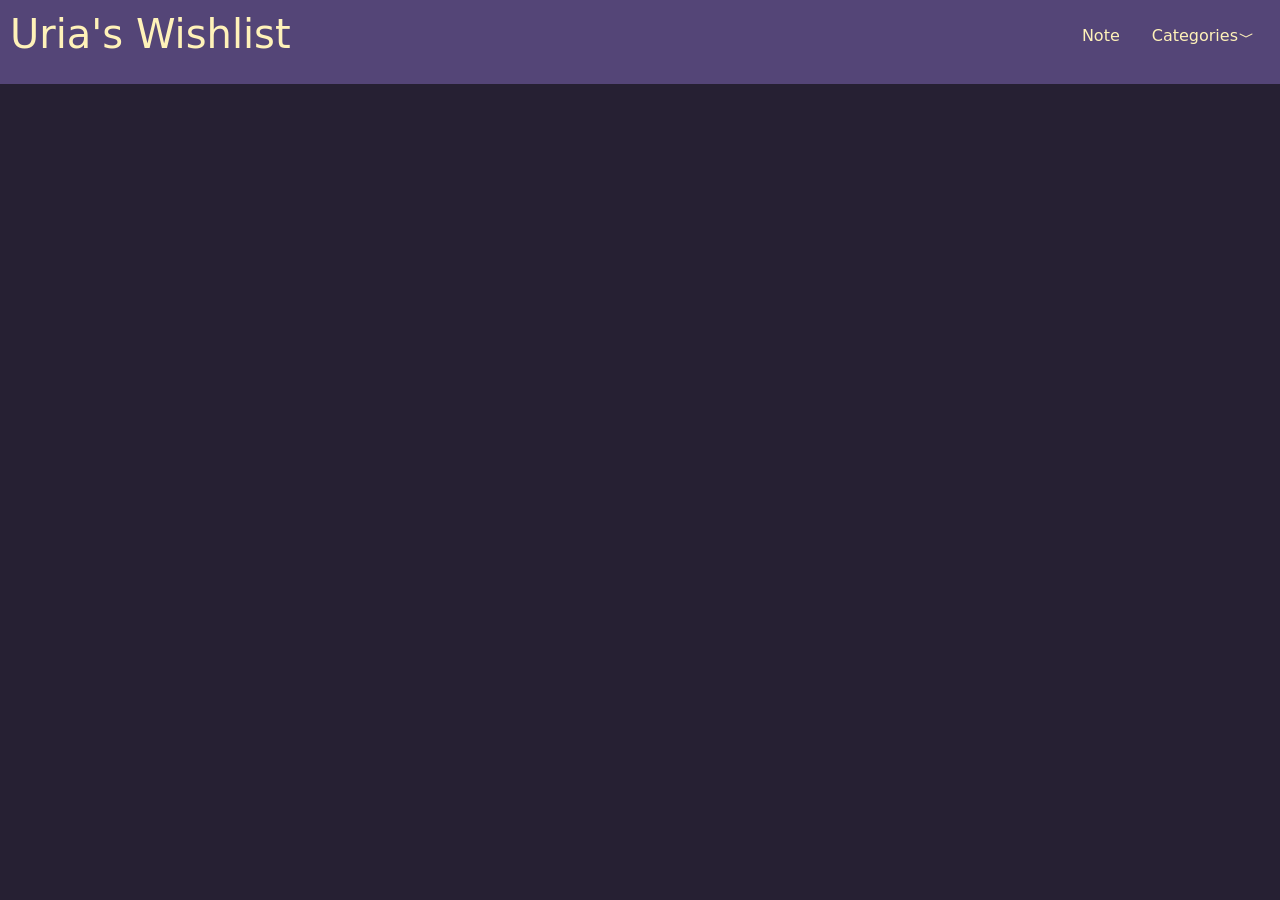
==== batman.html @ 03fde8ed "turned menu into dropdown menu" ====
<!DOCTYPE html>
<html>
<head>
    <title>Batman</title>
    <!-- METADATA GOES HERE -->
    <meta charset="utf-8">
    <meta name="viewport" content="width=device-width, initial-scale=1">

    <!-- BOOTSTRAP 5 -->
    <script src="https://cdn.jsdelivr.net/npm/bootstrap@5.3.2/dist/js/bootstrap.bundle.min.js"
        integrity="sha384-C6RzsynM9kWDrMNeT87bh95OGNyZPhcTNXj1NW7RuBCsyN/o0jlpcV8Qyq46cDfL" crossorigin="anonymous">
        </script>
    <link href="https://cdn.jsdelivr.net/npm/bootstrap@5.3.2/dist/css/bootstrap.min.css" rel="stylesheet"
        integrity="sha384-T3c6CoIi6uLrA9TneNEoa7RxnatzjcDSCmG1MXxSR1GAsXEV/Dwwykc2MPK8M2HN" crossorigin="anonymous">

    <!-- JQUERY -->
    <script src="https://code.jquery.com/jquery-3.7.1.min.js"
        integrity="sha256-/JqT3SQfawRcv/BIHPThkBvs0OEvtFFmqPF/lYI/Cxo=" crossorigin="anonymous"></script>
    <script src="script.js"></script>

    <!-- BOOTSTRAP ICONS -->
    <link rel="stylesheet" href="https://cdn.jsdelivr.net/npm/bootstrap-icons@1.13.1/font/bootstrap-icons.min.css">

    <link href="css/style.css" rel="stylesheet">
</head>
<body>
    <div class="title">
        <div class="row">
            <div class="col-6">
                <h1 style="text-align: left;">Uria's Wishlist</p>
            </div>
            <div class="col-6">
                <ul>
                <li><a href="index.html">Note</a></li>
                <li class="dropdown">
                    <a href="javascript:void(0)" class="dropbtn">Categories<i class="bi bi-chevron-compact-down"></i></a>
                    <div class="dropdown-content"> 
                        <a href="batman.html" class="active">Batman</a>
                        <a href="makeup.html">Makeup</a>
                        <a href="fugglers.html">Fugglers</a>
                    </div>
                </li>
                </ul>
            </div>
        </div>
    </div>
    <div class="container lg-mt-2 mb-4">
        <div id="cards-container" class="row"></div>
    </div>
</body>
---- css/style.css ----
body {
    background-color: rgb(38, 32, 51);
    color: rgb(255, 242, 185);
}

.container {
    width: 90%;
    margin: auto;
    padding: 10px;
    text-align: center;
}

.title {
    background-color: rgb(84, 69, 119);
    padding: 10px;
}

img {
    margin: 0 auto;
    padding: 10px;
    height: auto;
    max-width: 100%;
}

.col {
    float: center;
    width: max-content;
    height: max-content;
    padding: 5px;
}

.active, li a.active {
    text-decoration: underline;
}

ul {
    float: right;
    list-style-type: none;
    margin: 0;
    padding: 0;
}

li {
    float: left;
    align-content: right;
}

li a,.dropbtn {
    color: rgb(255, 242, 185);
    display: inline-block;
    text-align: center;
    padding: 14px 16px;
    text-decoration: none;
}

li a:hover,.dropdown:hover .dropbtn {
    text-decoration: underline;
    text-shadow:rgb(38, 32, 51);
}

li.dropdown {
    display: inline-block;
}

.dropdown-content {
    display: none;
    position: absolute;
    background-color: rgb(114, 100, 148);
    min-width: 160px;
    box-shadow: 0px 8px 16px 0px rgba(0, 0, 0, 0.2);
    z-index: 1;
}

.dropdown-content a {
    padding: 12px 16px;
    text-decoration: none;
    display: block;
    text-align: left;
}

.dropdown-content a:hover {
    background-color: rgb(127, 114, 158);
}

.dropdown:hover .dropdown-content {
    display: block;
}
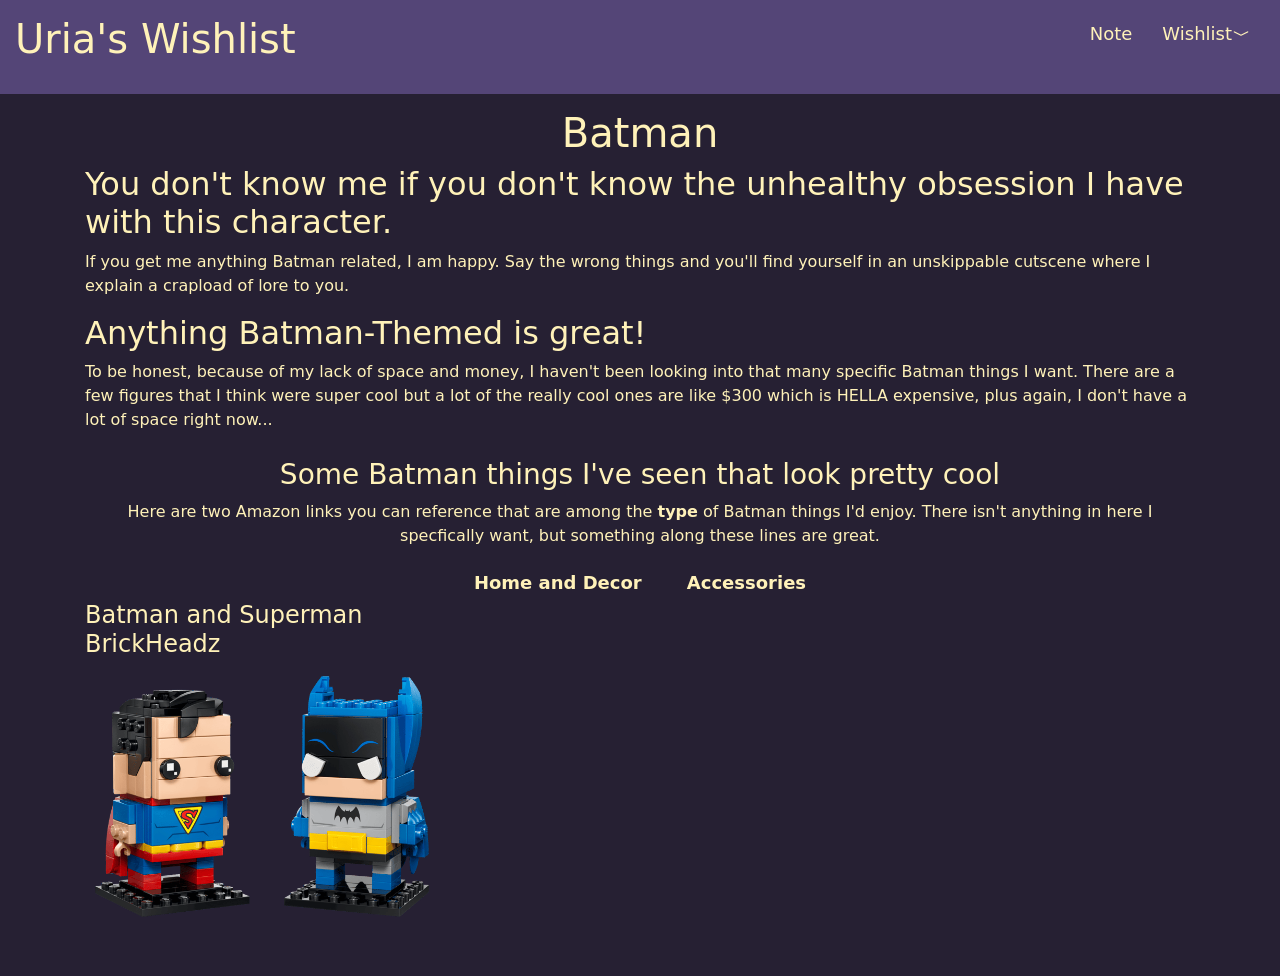
==== commit fcb89388: "finished fuggler page, beginning batman page." ====
--- a/batman.html
+++ b/batman.html
@@ -23,17 +23,23 @@
 
     <link href="css/style.css" rel="stylesheet">
 </head>
+
+<style>
+    h3{text-align: center;}
+</style>
+
 <body>
     <div class="title">
         <div class="row">
             <div class="col-6">
                 <h1 style="text-align: left;">Uria's Wishlist</p>
             </div>
+            
             <div class="col-6">
                 <ul>
                 <li><a href="index.html">Note</a></li>
                 <li class="dropdown">
-                    <a href="javascript:void(0)" class="dropbtn">Categories<i class="bi bi-chevron-compact-down"></i></a>
+                    <a href="javascript:void(0)" class="dropbtn">Wishlist<i class="bi bi-chevron-compact-down"></i></a>
                     <div class="dropdown-content"> 
                         <a href="batman.html" class="active">Batman</a>
                         <a href="makeup.html">Makeup</a>
@@ -42,9 +48,73 @@
                 </li>
                 </ul>
             </div>
+
         </div>
     </div>
     <div class="container lg-mt-2 mb-4">
-        <div id="cards-container" class="row"></div>
+        <div class="row">
+
+            <h1 class="text-center">Batman</h1>
+            <h2>You don't know me if you don't know the unhealthy obsession I have with this character.</h2>
+            <p>If you get me anything Batman related, I am happy. Say the wrong things and you'll find yourself in an unskippable cutscene
+                where I explain a crapload of lore to you.</p>
+            <h2>Anything Batman-Themed is great!</h2>
+            <p>To be honest, because of my lack of space and money, I haven't been looking into that many specific Batman things I want.
+                There are a few figures that I think were super cool but a lot of the really cool ones are like $300 which is HELLA expensive,
+                plus again, I don't have a lot of space right now...
+            </p>
+        </div>
+        <div class="row">
+
+            <h3>Some Batman things I've seen that look pretty cool</h3>
+
+            <p class="text-center">Here are two Amazon links you can reference that are among the <b>type</b> of Batman things I'd enjoy.
+                There isn't anything in here I specfically want, but something along these lines are great.</p>
+            <nav>
+                <a href="https://www.amazon.ca/stores/page/95D4E31E-571B-4ED5-99A1-3E6297195048?ingress=0&visitId=531a761f-25e6-4a87-a039-8117ea2410f6">Home and Decor</a>
+                <a href="https://www.amazon.ca/stores/page/C3CDFFC8-3D16-42C4-91EA-47D36C8A0593?ingress=0&visitId=531a761f-25e6-4a87-a039-8117ea2410f6">Accessories</a>
+                </nav>
+
+            <div class="col-md-4">
+                <h4>Batman and Superman BrickHeadz</h4>
+                <img src="css/images/brickheadz.png">
+                
+
+            </div>
+
+            <div class="col-md-4">
+
+
+            </div>
+
+            <div class="col-md-4">
+
+
+            </div>
+        </div>
+
+        <div class="row">
+
+            <div class="col-md-3">
+
+
+            </div>
+
+            <div class="col-md-3">
+
+
+            </div>
+
+            <div class="col-md-3">
+
+
+            </div>
+
+            <div class="col-md-3">
+
+
+            </div>
+
+        </div>
     </div>
 </body>
--- a/css/style.css
+++ b/css/style.css
@@ -7,19 +7,12 @@
     width: 90%;
     margin: auto;
     padding: 10px;
-    text-align: center;
+    text-align: left;
 }
 
 .title {
     background-color: rgb(84, 69, 119);
     padding: 10px;
-}
-
-img {
-    margin: 0 auto;
-    padding: 10px;
-    height: auto;
-    max-width: 100%;
 }
 
 .col {
@@ -28,12 +21,24 @@
     height: max-content;
     padding: 5px;
 }
+.row{
+    padding: 5px;
+}
+
+img {
+    display: block;
+    padding: 10px;
+    max-width: 100%;
+    margin: 0 auto;
+    height: auto;
+}
 
 .active, li a.active {
     text-decoration: underline;
 }
 
 ul {
+    align-content: right;
     float: right;
     list-style-type: none;
     margin: 0;
@@ -41,7 +46,9 @@
 }
 
 li {
-    float: left;
+    font-size: large;
+    float:left;
+    text-align: right;
     align-content: right;
 }
 
@@ -49,7 +56,7 @@
     color: rgb(255, 242, 185);
     display: inline-block;
     text-align: center;
-    padding: 14px 16px;
+    padding: 5px 15px;
     text-decoration: none;
 }
 
@@ -84,4 +91,25 @@
 
 .dropdown:hover .dropdown-content {
     display: block;
+}
+nav{
+    display: inline-block;
+    text-align: center;
+}
+nav a{
+    display: inline-block;
+    align-content: center;
+    padding: 5px 20px;
+    font-size: large;
+    color: rgb(255, 242, 185);
+    text-decoration: none;
+    font-weight: bold;
+}
+nav a:hover{
+    text-decoration: underline;
+}
+
+.line{
+    border: 5px solid rgb(255, 221, 68);
+    opacity: 1;
 }
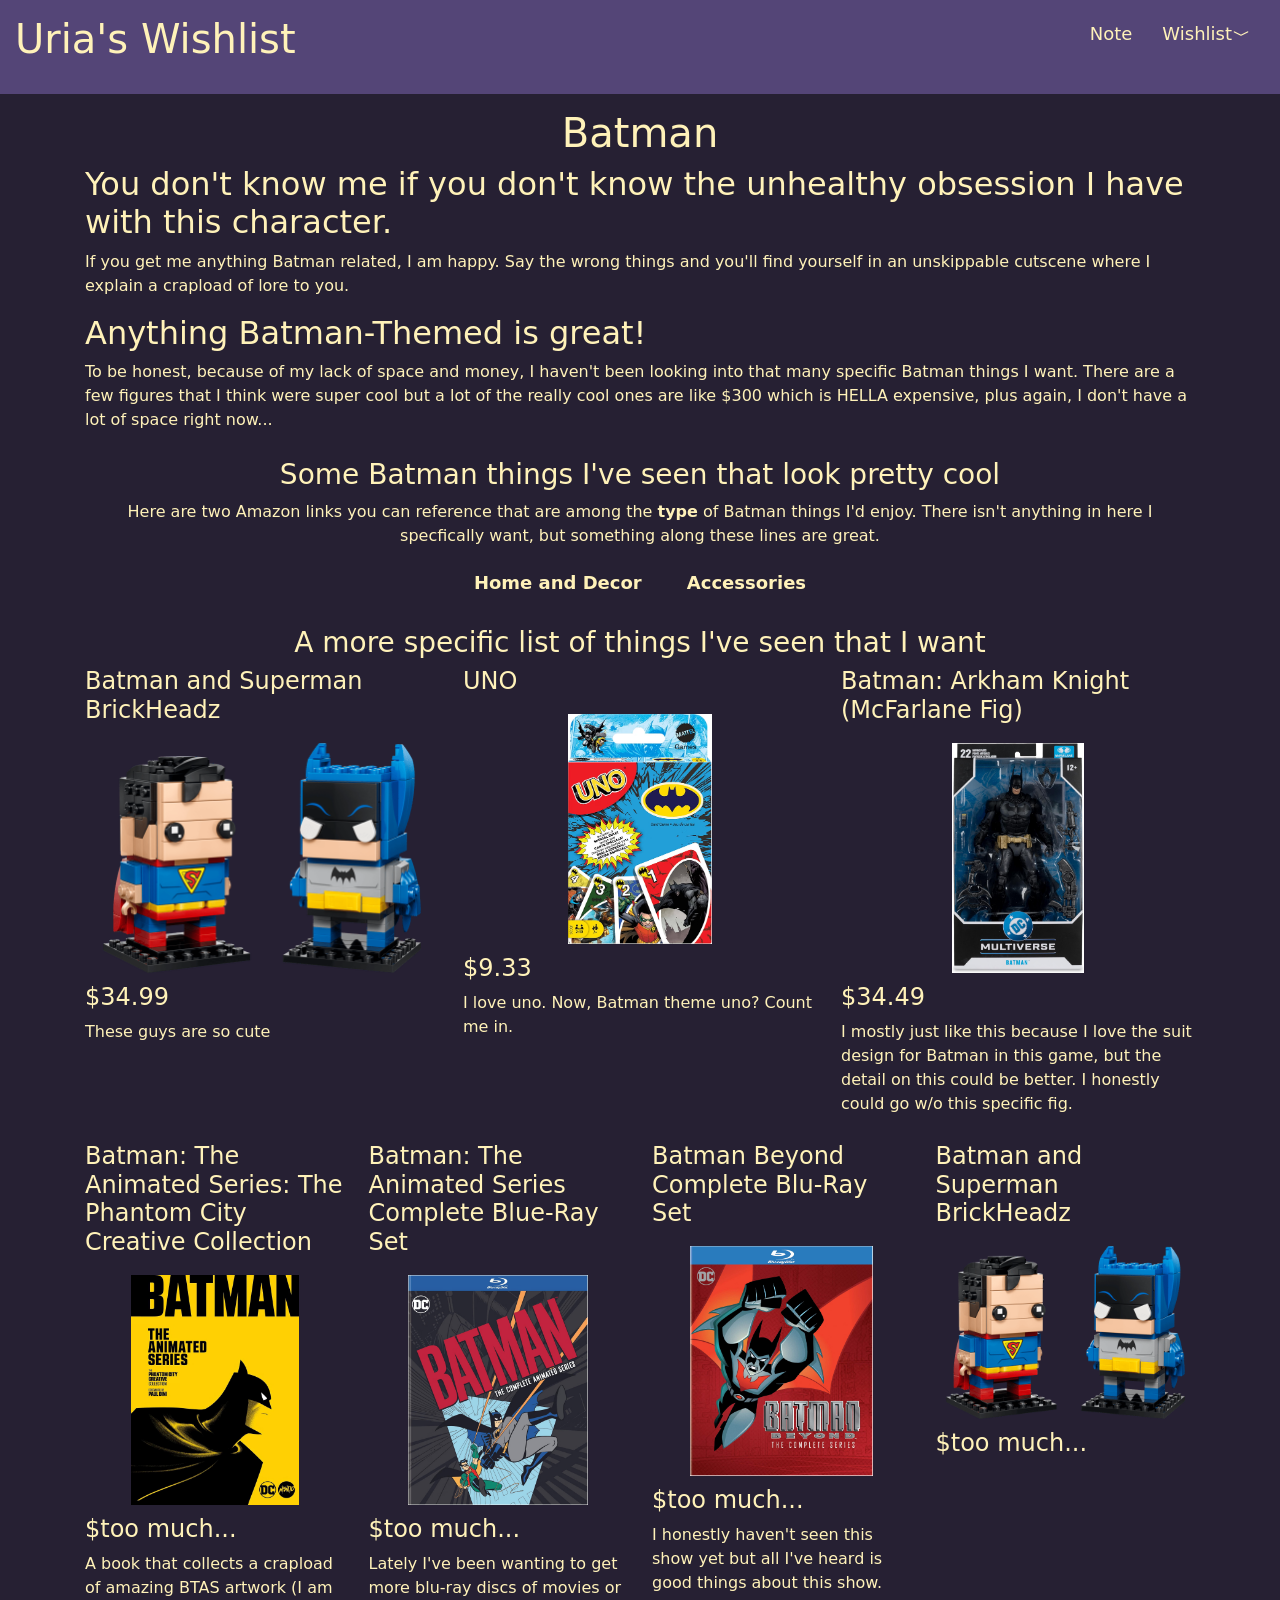
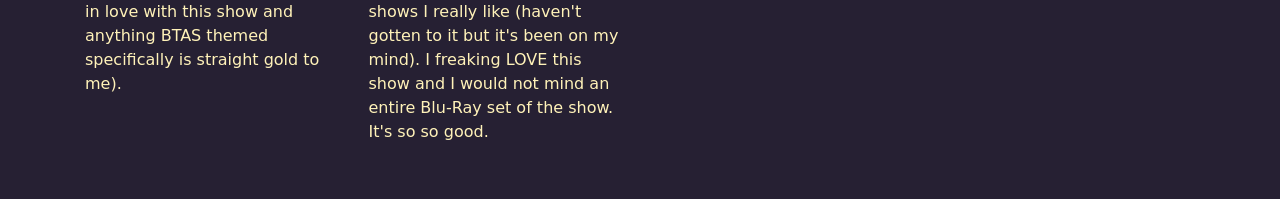
==== commit aef19875: "Adding stuff to Batman page, incomplete" ====
--- a/batman.html
+++ b/batman.html
@@ -67,28 +67,38 @@
         <div class="row">
 
             <h3>Some Batman things I've seen that look pretty cool</h3>
-
+            
             <p class="text-center">Here are two Amazon links you can reference that are among the <b>type</b> of Batman things I'd enjoy.
                 There isn't anything in here I specfically want, but something along these lines are great.</p>
             <nav>
                 <a href="https://www.amazon.ca/stores/page/95D4E31E-571B-4ED5-99A1-3E6297195048?ingress=0&visitId=531a761f-25e6-4a87-a039-8117ea2410f6">Home and Decor</a>
                 <a href="https://www.amazon.ca/stores/page/C3CDFFC8-3D16-42C4-91EA-47D36C8A0593?ingress=0&visitId=531a761f-25e6-4a87-a039-8117ea2410f6">Accessories</a>
                 </nav>
+        </div>
+        <div class="row" style="margin-top:15px;">
+            <h3>A more specific list of things I've seen that I want</h3>
 
             <div class="col-md-4">
                 <h4>Batman and Superman BrickHeadz</h4>
                 <img src="css/images/brickheadz.png">
-                
+                <h4>$34.99</h4>
+                <p>These guys are so cute</p>
 
             </div>
 
             <div class="col-md-4">
-
+                <h4>UNO</h4>
+                <img src="css/images/unobatman.png">
+                <h4>$9.33</h4>
+                <p>I love uno. Now, Batman theme uno? Count me in.</p>
 
             </div>
 
             <div class="col-md-4">
-
+                <h4>Batman: Arkham Knight (McFarlane Fig)</h4>
+                <img src="css/images/batmanAK.png">
+                <h4>$34.49</h4>
+                <p>I mostly just like this because I love the suit design for Batman in this game, but the detail on this could be better. I honestly could go w/o this specific fig.</p>
 
             </div>
         </div>
@@ -96,22 +106,33 @@
         <div class="row">
 
             <div class="col-md-3">
-
+                <h4>Batman: The Animated Series: The Phantom City Creative Collection</h4>
+                <img src="css/images/btas.phantom.png">
+                <h4>$too much...</h4>
+                <p>A book that collects a crapload of amazing BTAS artwork (I am in love with this show and anything BTAS themed specifically is straight gold to me).</p>
 
             </div>
 
             <div class="col-md-3">
+                <h4>Batman: The Animated Series Complete Blue-Ray Set</h4>
+                <img src="css/images/btas.bluray.png">
+                <h4>$too much...</h4>
+                <p>Lately I've been wanting to get more blu-ray discs of movies or shows I really like (haven't gotten to it but it's been on my mind). I freaking LOVE this show and I would not mind an entire Blu-Ray set of the show. It's so so good.</p>
+            </div>
 
+            <div class="col-md-3">
+                <h4>Batman Beyond Complete Blu-Ray Set</h4>
+                <img src="css/images/beyond.bluray.png">
+                <h4>$too much...</h4>
+                <p>I honestly haven't seen this show yet but all I've heard is good things about this show.</p>
 
             </div>
 
             <div class="col-md-3">
-
-
-            </div>
-
-            <div class="col-md-3">
-
+                <h4>Batman and Superman BrickHeadz</h4>
+                <img src="css/images/brickheadz.png">
+                <h4>$too much...</h4>
+                <p></p>
 
             </div>
 
--- a/css/style.css
+++ b/css/style.css
@@ -31,6 +31,7 @@
     max-width: 100%;
     margin: 0 auto;
     height: auto;
+    max-height:250px;
 }
 
 .active, li a.active {
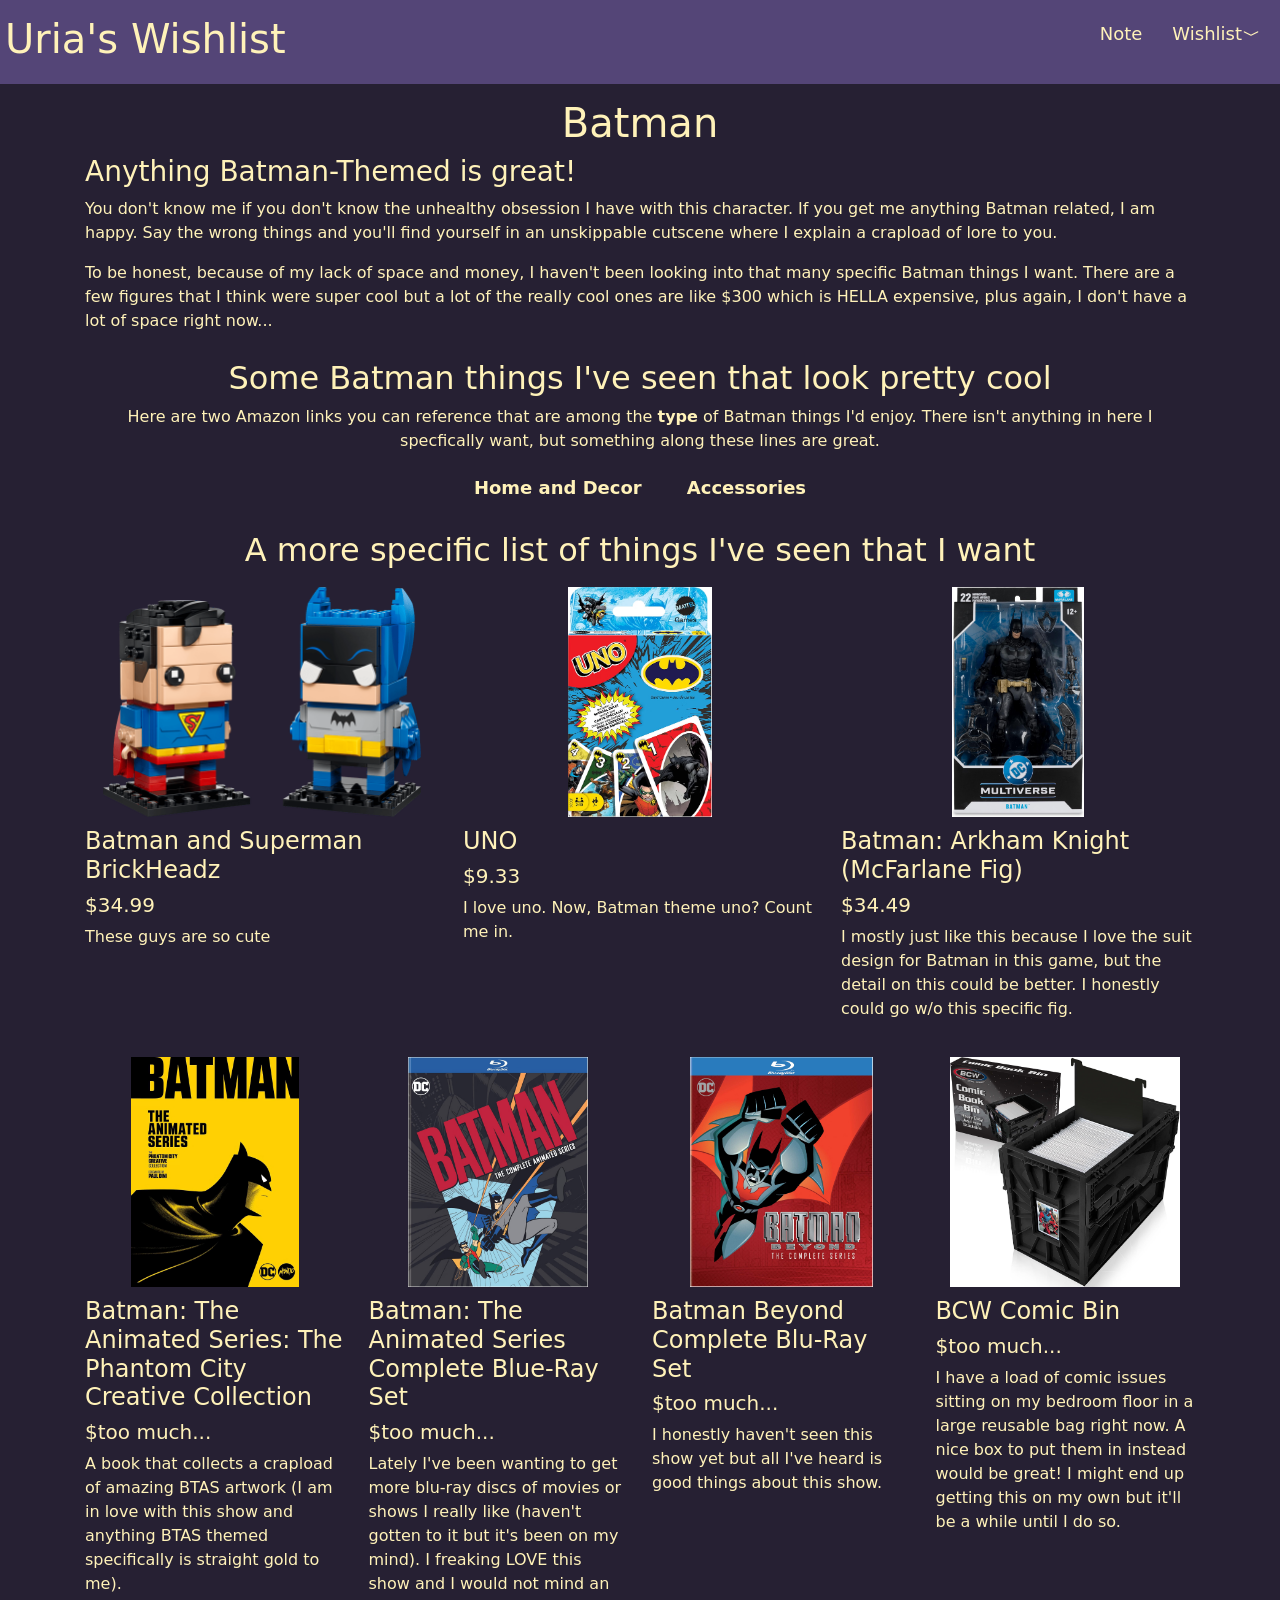
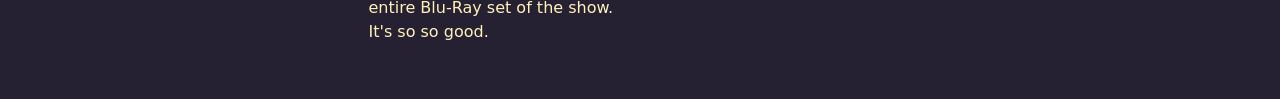
==== commit b7883639: "changed item title locations" ====
--- a/batman.html
+++ b/batman.html
@@ -25,7 +25,7 @@
 </head>
 
 <style>
-    h3{text-align: center;}
+    h2{text-align: center;}
 </style>
 
 <body>
@@ -55,10 +55,10 @@
         <div class="row">
 
             <h1 class="text-center">Batman</h1>
-            <h2>You don't know me if you don't know the unhealthy obsession I have with this character.</h2>
-            <p>If you get me anything Batman related, I am happy. Say the wrong things and you'll find yourself in an unskippable cutscene
-                where I explain a crapload of lore to you.</p>
-            <h2>Anything Batman-Themed is great!</h2>
+            <h3>Anything Batman-Themed is great!</h3>
+            <p>You don't know me if you don't know the unhealthy obsession I have with this character.
+                If you get me anything Batman related, I am happy. Say the wrong things and you'll find yourself in an
+                unskippable cutscene where I explain a crapload of lore to you.</p>
             <p>To be honest, because of my lack of space and money, I haven't been looking into that many specific Batman things I want.
                 There are a few figures that I think were super cool but a lot of the really cool ones are like $300 which is HELLA expensive,
                 plus again, I don't have a lot of space right now...
@@ -66,7 +66,7 @@
         </div>
         <div class="row">
 
-            <h3>Some Batman things I've seen that look pretty cool</h3>
+            <h2>Some Batman things I've seen that look pretty cool</h2>
             
             <p class="text-center">Here are two Amazon links you can reference that are among the <b>type</b> of Batman things I'd enjoy.
                 There isn't anything in here I specfically want, but something along these lines are great.</p>
@@ -76,63 +76,68 @@
                 </nav>
         </div>
         <div class="row" style="margin-top:15px;">
-            <h3>A more specific list of things I've seen that I want</h3>
+            <h2>A more specific list of things I've seen that I want</h2>
 
             <div class="col-md-4">
+                <img src="css/images/brickheadz.png">
                 <h4>Batman and Superman BrickHeadz</h4>
-                <img src="css/images/brickheadz.png">
-                <h4>$34.99</h4>
+                <h5>$34.99</h5>
                 <p>These guys are so cute</p>
 
             </div>
 
             <div class="col-md-4">
+                <img src="css/images/unobatman.png">
                 <h4>UNO</h4>
-                <img src="css/images/unobatman.png">
-                <h4>$9.33</h4>
+                <h5>$9.33</h5>
                 <p>I love uno. Now, Batman theme uno? Count me in.</p>
 
             </div>
 
             <div class="col-md-4">
+                <img src="css/images/batmanAK.png">
                 <h4>Batman: Arkham Knight (McFarlane Fig)</h4>
-                <img src="css/images/batmanAK.png">
-                <h4>$34.49</h4>
-                <p>I mostly just like this because I love the suit design for Batman in this game, but the detail on this could be better. I honestly could go w/o this specific fig.</p>
+                <h5>$34.49</h5>
+                <p>I mostly just like this because I love the suit design for Batman in this game, but the detail on this
+                    could be better. I honestly could go w/o this specific fig.</p>
 
             </div>
         </div>
 
         <div class="row">
 
-            <div class="col-md-3">
+            <div class="col-md-3">                
+                <img src="css/images/btas.phantom.png">
                 <h4>Batman: The Animated Series: The Phantom City Creative Collection</h4>
-                <img src="css/images/btas.phantom.png">
-                <h4>$too much...</h4>
-                <p>A book that collects a crapload of amazing BTAS artwork (I am in love with this show and anything BTAS themed specifically is straight gold to me).</p>
+                <h5>$too much...</h5>
+                <p>A book that collects a crapload of amazing BTAS artwork (I am in love with this show and anything BTAS
+                    themed specifically is straight gold to me).</p>
 
             </div>
 
             <div class="col-md-3">
+                <img src="css/images/btas.bluray.png">
                 <h4>Batman: The Animated Series Complete Blue-Ray Set</h4>
-                <img src="css/images/btas.bluray.png">
-                <h4>$too much...</h4>
-                <p>Lately I've been wanting to get more blu-ray discs of movies or shows I really like (haven't gotten to it but it's been on my mind). I freaking LOVE this show and I would not mind an entire Blu-Ray set of the show. It's so so good.</p>
+                <h5>$too much...</h5>
+                <p>Lately I've been wanting to get more blu-ray discs of movies or shows I really like (haven't gotten to it
+                    but it's been on my mind). I freaking LOVE this show and I would not mind an entire Blu-Ray set of the show.
+                    It's so so good.</p>
             </div>
 
             <div class="col-md-3">
+                <img src="css/images/beyond.bluray.png">
                 <h4>Batman Beyond Complete Blu-Ray Set</h4>
-                <img src="css/images/beyond.bluray.png">
-                <h4>$too much...</h4>
+                <h5>$too much...</h5>
                 <p>I honestly haven't seen this show yet but all I've heard is good things about this show.</p>
 
             </div>
 
-            <div class="col-md-3">
-                <h4>Batman and Superman BrickHeadz</h4>
-                <img src="css/images/brickheadz.png">
-                <h4>$too much...</h4>
-                <p></p>
+            <div class="col-md-3">                
+                <img src="css/images/bcw.png">
+                <h4>BCW Comic Bin</h4>
+                <h5>$too much...</h5>
+                <p>I have a load of comic issues sitting on my bedroom floor in a large reusable bag right now. A nice box to put
+                    them in instead would be great! I might end up getting this on my own but it'll be a while until I do so.</p>
 
             </div>
 
--- a/css/style.css
+++ b/css/style.css
@@ -12,7 +12,7 @@
 
 .title {
     background-color: rgb(84, 69, 119);
-    padding: 10px;
+    padding-top: 10px;
 }
 
 .col {
@@ -94,6 +94,7 @@
     display: block;
 }
 nav{
+    height:auto;
     display: inline-block;
     text-align: center;
 }
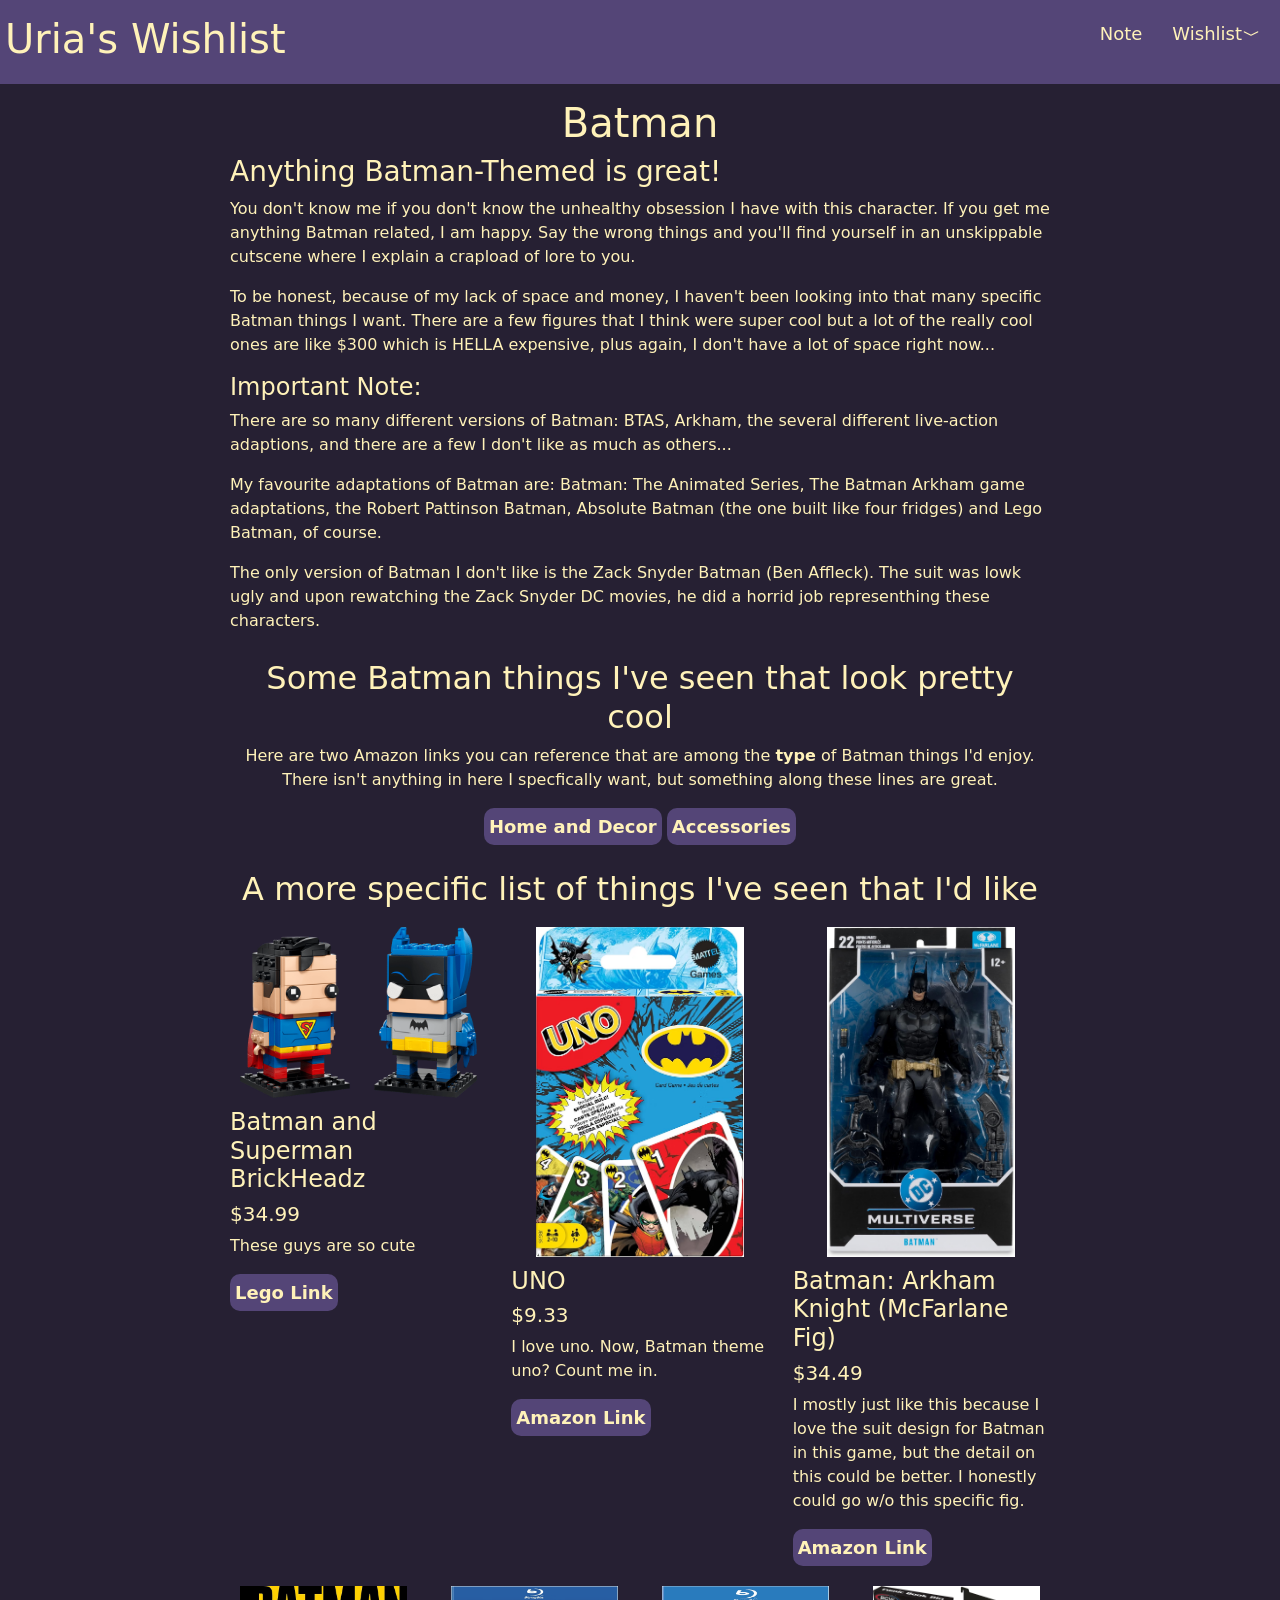
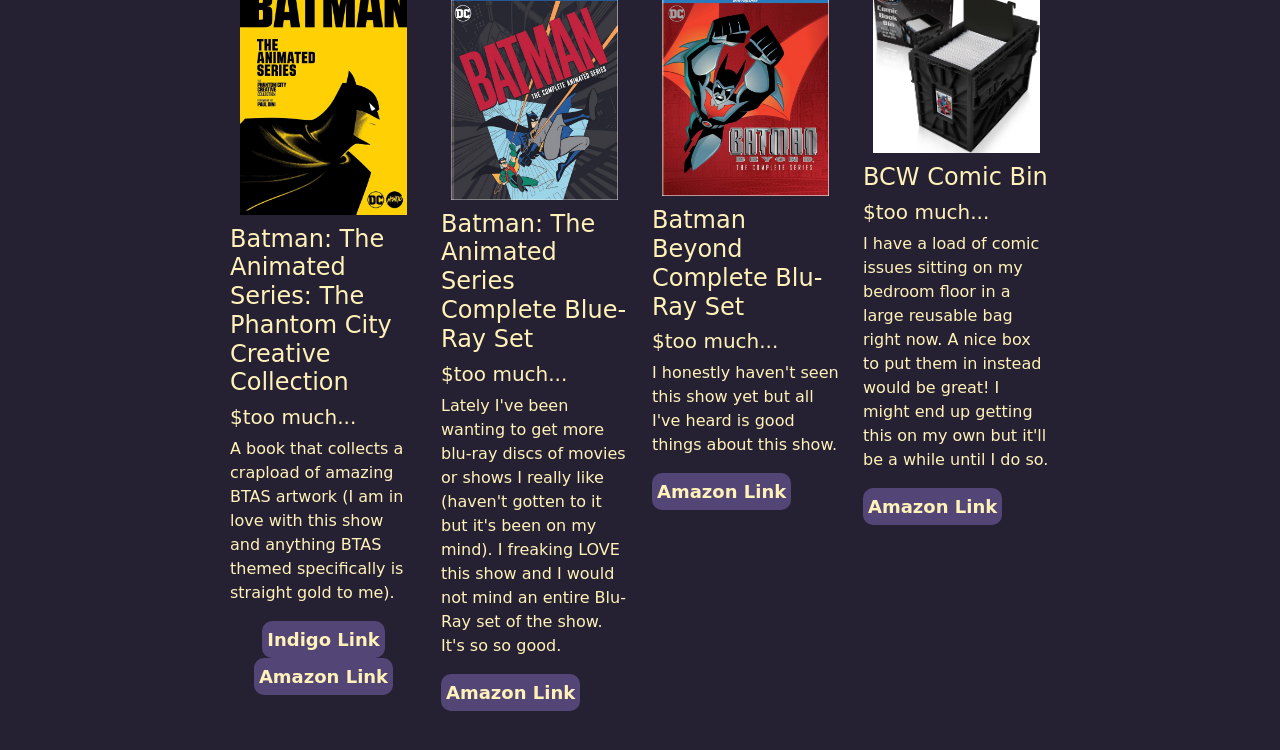
==== commit f1c026f6: "i think i'm done all content??" ====
--- a/batman.html
+++ b/batman.html
@@ -42,8 +42,9 @@
                     <a href="javascript:void(0)" class="dropbtn">Wishlist<i class="bi bi-chevron-compact-down"></i></a>
                     <div class="dropdown-content"> 
                         <a href="batman.html" class="active">Batman</a>
+                        <a href="fugglers.html">Fugglers</a>
                         <a href="makeup.html">Makeup</a>
-                        <a href="fugglers.html">Fugglers</a>
+                        
                     </div>
                 </li>
                 </ul>
@@ -63,6 +64,10 @@
                 There are a few figures that I think were super cool but a lot of the really cool ones are like $300 which is HELLA expensive,
                 plus again, I don't have a lot of space right now...
             </p>
+            <h4>Important Note:</h4>
+            <p>There are so many different versions of Batman: BTAS, Arkham, the several different live-action adaptions, and there are a few I don't like as much as others...</p>
+            <p>My favourite adaptations of Batman are: Batman: The Animated Series, The Batman Arkham game adaptations, the Robert Pattinson Batman, Absolute Batman (the one built like four fridges) and Lego Batman, of course.</p>
+            <p>The only version of Batman I don't like is the Zack Snyder Batman (Ben Affleck). The suit was lowk ugly and upon rewatching the Zack Snyder DC movies, he did a horrid job representhing these characters.</p>
         </div>
         <div class="row">
 
@@ -76,13 +81,18 @@
                 </nav>
         </div>
         <div class="row" style="margin-top:15px;">
-            <h2>A more specific list of things I've seen that I want</h2>
+            <h2>A more specific list of things I've seen that I'd like</h2>
 
             <div class="col-md-4">
                 <img src="css/images/brickheadz.png">
                 <h4>Batman and Superman BrickHeadz</h4>
                 <h5>$34.99</h5>
                 <p>These guys are so cute</p>
+
+                <nav>
+               <a href="https://www.lego.com/en-ca/product/golden-age-superman-and-batman-figures-40859?cmp=KAC-INI-GOOGUS-GO-CA_GL-EN-RE-SP-BUY-CREATE-MB_ALWAYS_ON-SHOP-BP-PMAX-ALL-CIDNA00000-PMAX-MP&ef_id=CjwKCAiA2MDXBhBUEiwAD-YB--UQmD9pO4-6MSLmQ5MX4fTnvJiPg9DNOxN7SQYygryCWZ6zLU_zLhoCvpsQAvD_BwE%3AG%3As&gad_campaignid=20535558601&gad_source=1&gbraid=0AAAAADESMXIvTxOJzj2magqWXiPymyWAN&gclid=CjwKCAiA2MDXBhBUEiwAD-YB--UQmD9pO4-6MSLmQ5MX4fTnvJiPg9DNOxN7SQYygryCWZ6zLU_zLhoCvpsQAvD_BwE&gclsrc=aw.ds&s_kwcid=AL%21790%213%21%21%21%21x%21%21%2120535543328%21">
+                Lego Link</a>
+                </nav>
 
             </div>
 
@@ -92,6 +102,11 @@
                 <h5>$9.33</h5>
                 <p>I love uno. Now, Batman theme uno? Count me in.</p>
 
+                <nav>
+                    <a href="https://www.amazon.ca/dp/B0CKV74FC3/?coliid=I3AZDJBGHIUMFC&colid=1A84GGNGTB099&psc=1&ref_=list_c_wl_lv_ov_lig_dp_it">
+                        Amazon Link</a>
+                </nav>
+
             </div>
 
             <div class="col-md-4">
@@ -100,6 +115,11 @@
                 <h5>$34.49</h5>
                 <p>I mostly just like this because I love the suit design for Batman in this game, but the detail on this
                     could be better. I honestly could go w/o this specific fig.</p>
+
+                    <nav>
+                        <a href="https://www.amazon.ca/dp/B0GT1NTP9V/?coliid=I2U1FKEERFOIIX&colid=1A84GGNGTB099&psc=1&ref_=list_c_wl_lv_ov_lig_dp_it">
+                            Amazon Link</a>
+                    </nav>
 
             </div>
         </div>
@@ -113,6 +133,13 @@
                 <p>A book that collects a crapload of amazing BTAS artwork (I am in love with this show and anything BTAS
                     themed specifically is straight gold to me).</p>
 
+                    <nav>
+                        <a href="https://www.indigo.ca/products/batman-the-animated-series-1?variant=46448578527442">
+                            Indigo Link</a>
+                        <a href="https://www.amazon.ca/dp/1683839641/?coliid=I29OEIA477QY8A&colid=1A84GGNGTB099&ref_=list_c_wl_lv_ov_lig_dp_it&th=1">
+                            Amazon Link</a>
+                    </nav>
+
             </div>
 
             <div class="col-md-3">
@@ -122,6 +149,11 @@
                 <p>Lately I've been wanting to get more blu-ray discs of movies or shows I really like (haven't gotten to it
                     but it's been on my mind). I freaking LOVE this show and I would not mind an entire Blu-Ray set of the show.
                     It's so so good.</p>
+
+                    <nav>
+                        <a href="https://www.amazon.ca/dp/B07J33MNCV/?coliid=I1821JSPXHWA4M&colid=1A84GGNGTB099&psc=1&ref_=list_c_wl_lv_ov_lig_dp_it">
+                            Amazon Link</a>
+                    </nav>
             </div>
 
             <div class="col-md-3">
@@ -129,6 +161,11 @@
                 <h4>Batman Beyond Complete Blu-Ray Set</h4>
                 <h5>$too much...</h5>
                 <p>I honestly haven't seen this show yet but all I've heard is good things about this show.</p>
+
+                <nav>
+                    <a href="https://www.amazon.ca/dp/B07YTD41C2/?coliid=I3PM2X3QL4TOGR&colid=1A84GGNGTB099&psc=1&ref_=list_c_wl_lv_ov_lig_dp_it">
+                        Amazon Link</a>
+                </nav>
 
             </div>
 
@@ -139,6 +176,10 @@
                 <p>I have a load of comic issues sitting on my bedroom floor in a large reusable bag right now. A nice box to put
                     them in instead would be great! I might end up getting this on my own but it'll be a while until I do so.</p>
 
+                    <nav>
+                        <a href="https://www.amazon.ca/dp/B077PPFN35/?coliid=I8SZG8SHOR4RY&colid=1A84GGNGTB099&psc=1&ref_=list_c_wl_lv_ov_lig_dp_it">
+                            Amazon Link</a>
+                    </nav>
             </div>
 
         </div>
--- a/css/style.css
+++ b/css/style.css
@@ -5,6 +5,7 @@
 
 .container {
     width: 90%;
+    max-width: 850px;
     margin: auto;
     padding: 10px;
     text-align: left;
@@ -31,7 +32,7 @@
     max-width: 100%;
     margin: 0 auto;
     height: auto;
-    max-height:250px;
+    max-height:350px;
 }
 
 .active, li a.active {
@@ -98,6 +99,16 @@
     display: inline-block;
     text-align: center;
 }
+
+nav a:hover, a:hover{
+    text-decoration: underline;
+}
+
+a{
+    color: rgb(255, 242, 185);
+    text-decoration: none;
+}
+
 nav a{
     display: inline-block;
     align-content: center;
@@ -106,9 +117,9 @@
     color: rgb(255, 242, 185);
     text-decoration: none;
     font-weight: bold;
-}
-nav a:hover{
-    text-decoration: underline;
+    border-radius: 10px;
+    padding: 5px;
+    background-color: rgb(84, 69, 119);
 }
 
 .line{
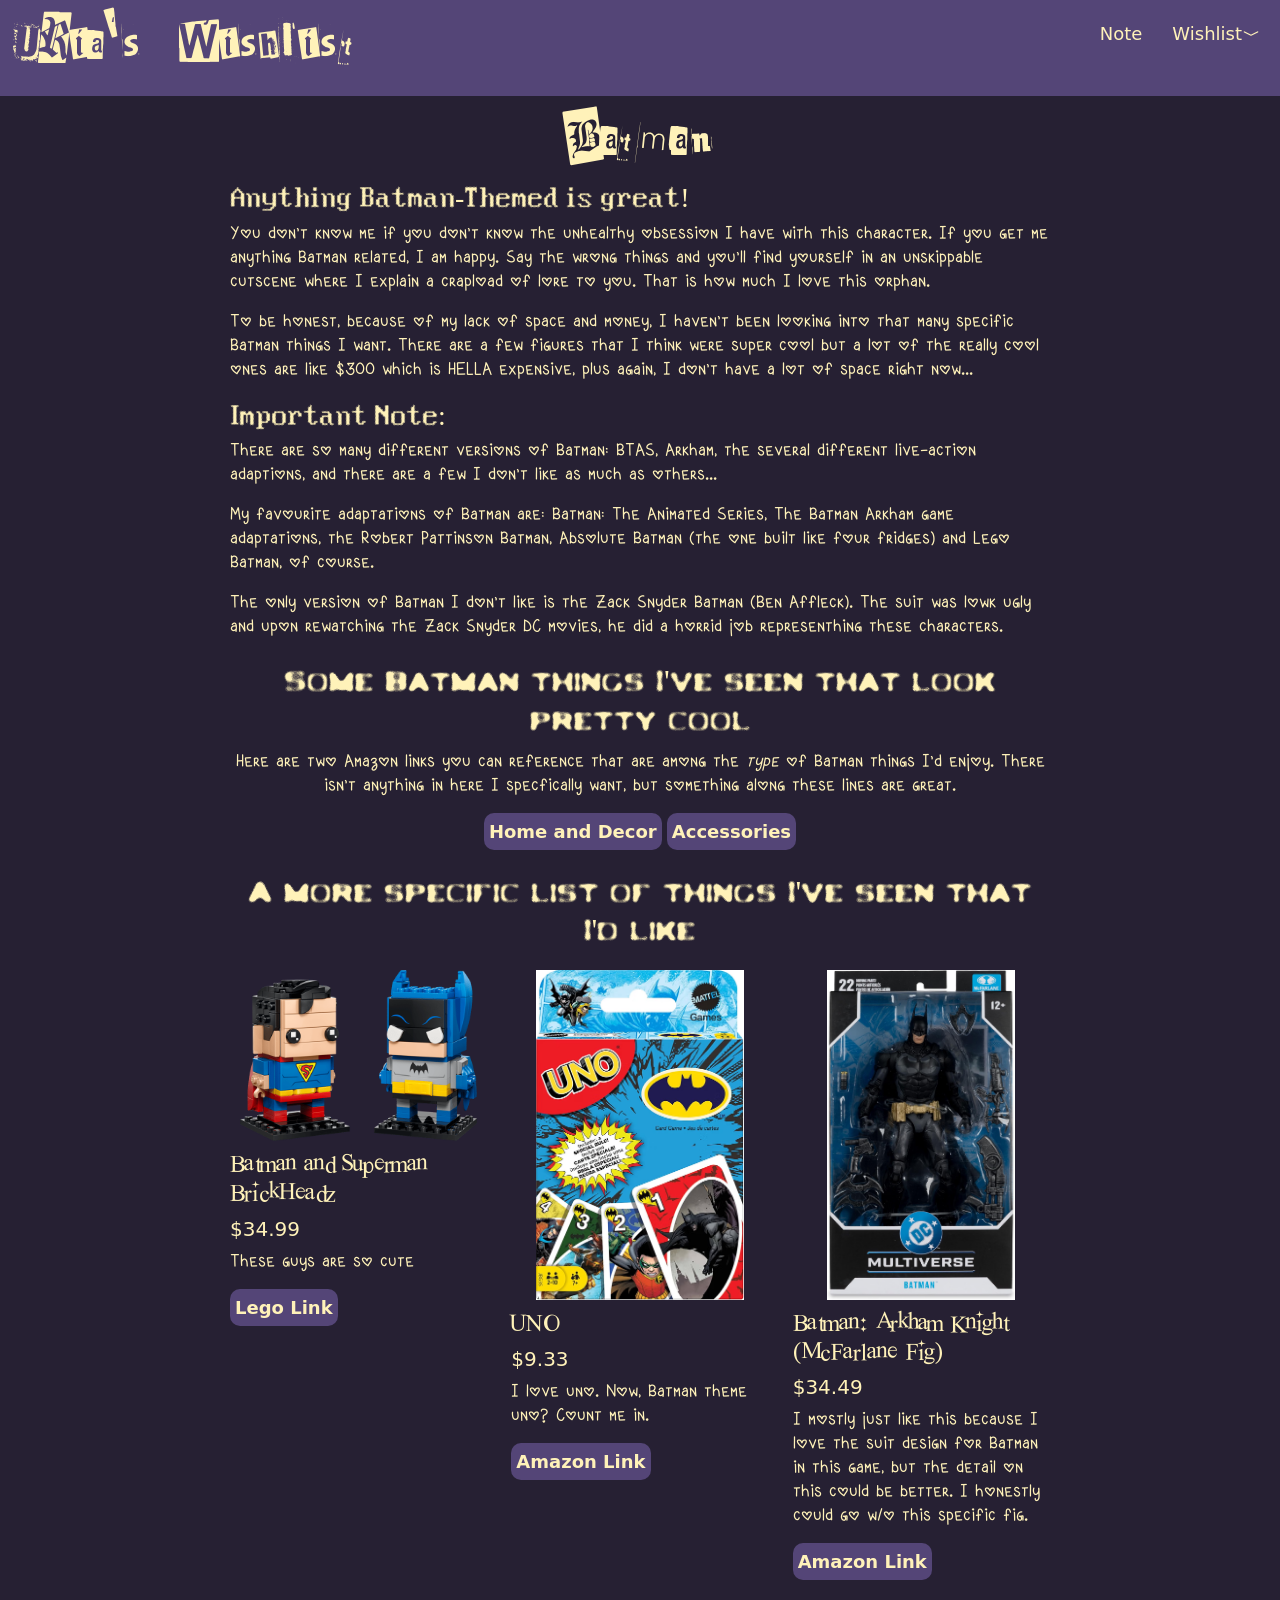
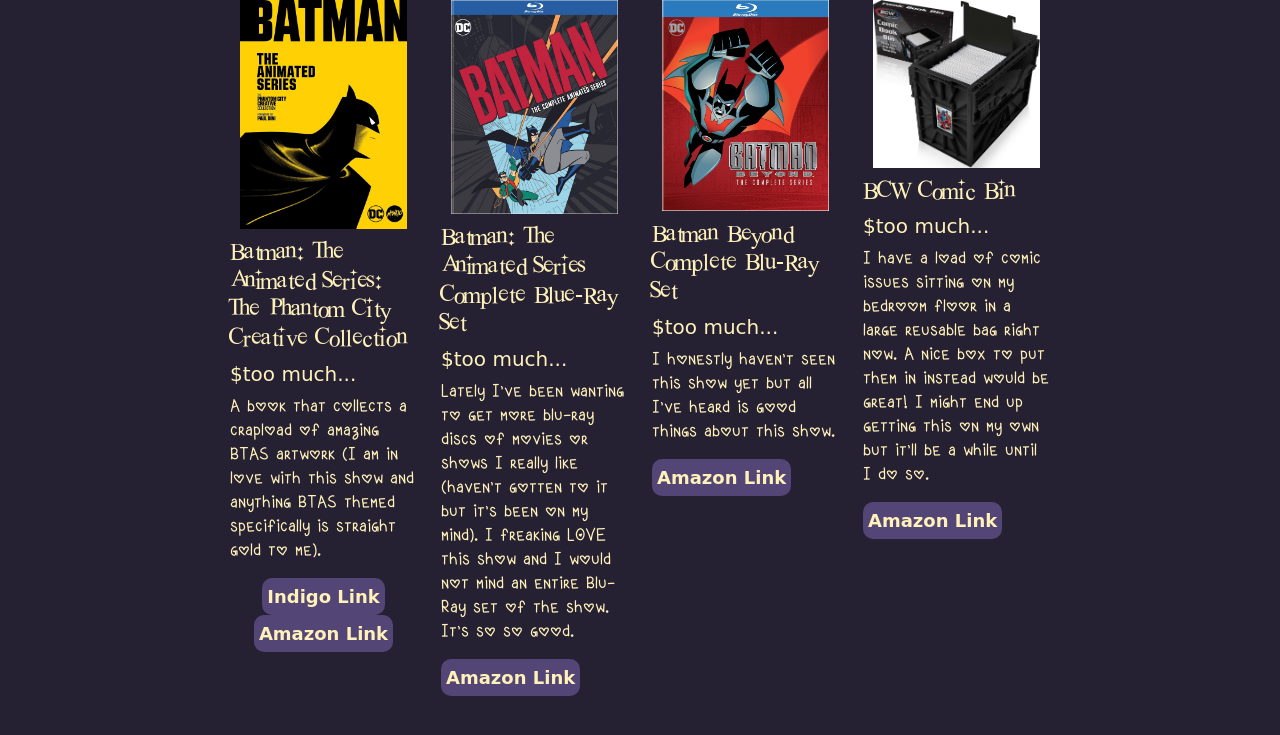
==== commit af76968f: "added a crapload of fonts, almost done. need to add a few more notes and adjust a couple more fonts " ====
--- a/batman.html
+++ b/batman.html
@@ -59,12 +59,12 @@
             <h3>Anything Batman-Themed is great!</h3>
             <p>You don't know me if you don't know the unhealthy obsession I have with this character.
                 If you get me anything Batman related, I am happy. Say the wrong things and you'll find yourself in an
-                unskippable cutscene where I explain a crapload of lore to you.</p>
+                unskippable cutscene where I explain a crapload of lore to you. That is how much I love this orphan.</p>
             <p>To be honest, because of my lack of space and money, I haven't been looking into that many specific Batman things I want.
                 There are a few figures that I think were super cool but a lot of the really cool ones are like $300 which is HELLA expensive,
                 plus again, I don't have a lot of space right now...
             </p>
-            <h4>Important Note:</h4>
+            <h3>Important Note:</h3>
             <p>There are so many different versions of Batman: BTAS, Arkham, the several different live-action adaptions, and there are a few I don't like as much as others...</p>
             <p>My favourite adaptations of Batman are: Batman: The Animated Series, The Batman Arkham game adaptations, the Robert Pattinson Batman, Absolute Batman (the one built like four fridges) and Lego Batman, of course.</p>
             <p>The only version of Batman I don't like is the Zack Snyder Batman (Ben Affleck). The suit was lowk ugly and upon rewatching the Zack Snyder DC movies, he did a horrid job representhing these characters.</p>
@@ -73,7 +73,7 @@
 
             <h2>Some Batman things I've seen that look pretty cool</h2>
             
-            <p class="text-center">Here are two Amazon links you can reference that are among the <b>type</b> of Batman things I'd enjoy.
+            <p class="text-center">Here are two Amazon links you can reference that are among the <i>type</i> of Batman things I'd enjoy.
                 There isn't anything in here I specfically want, but something along these lines are great.</p>
             <nav>
                 <a href="https://www.amazon.ca/stores/page/95D4E31E-571B-4ED5-99A1-3E6297195048?ingress=0&visitId=531a761f-25e6-4a87-a039-8117ea2410f6">Home and Decor</a>
--- a/css/style.css
+++ b/css/style.css
@@ -1,6 +1,63 @@
+@font-face{
+    font-family:"newromantics";
+    src: url("woff/newromantics.woff2") format("woff2");
+    font-weight: normal;
+    font-style: normal;
+}
+@font-face{
+    font-family:"blackcasper";
+    src: url("woff/BlackCasper.woff2") format("woff2");
+    font-weight: normal;
+    font-style: normal;
+}
+@font-face{
+    font-family:"bluescreen";
+    src: url("woff/Blue Screen Personal Use.woff2") format("woff2");
+    font-weight: normal;
+    font-style: normal;
+}
+@font-face{
+    font-family:"batman";
+    src: url("woff/BATMAN.woff") format("woff");
+    font-weight: normal;
+    font-style: normal;
+}
+@font-face{
+    font-family:"led";
+    src: url("woff/LEDLIGHT.woff2") format("woff2");
+    font-weight: normal;
+    font-style: normal;
+}
+@font-face{
+    font-family:"love";
+    src: url("woff/Love.woff") format("woff");
+    font-weight: normal;
+    font-style: normal;
+}
 body {
     background-color: rgb(38, 32, 51);
     color: rgb(255, 242, 185);
+}
+
+h1{
+    padding: 0px 10px;
+    font-family: "blackcasper";
+    font-size: 50px;
+    letter-spacing: 2px;
+}
+h2{
+    font-family: "led";
+}
+h3{
+    font-family: "bluescreen";
+    
+}
+h4{
+    font-family: "newromantics";
+    letter-spacing: 2px;
+}
+p{
+    font-family: "love";
 }
 
 .container {
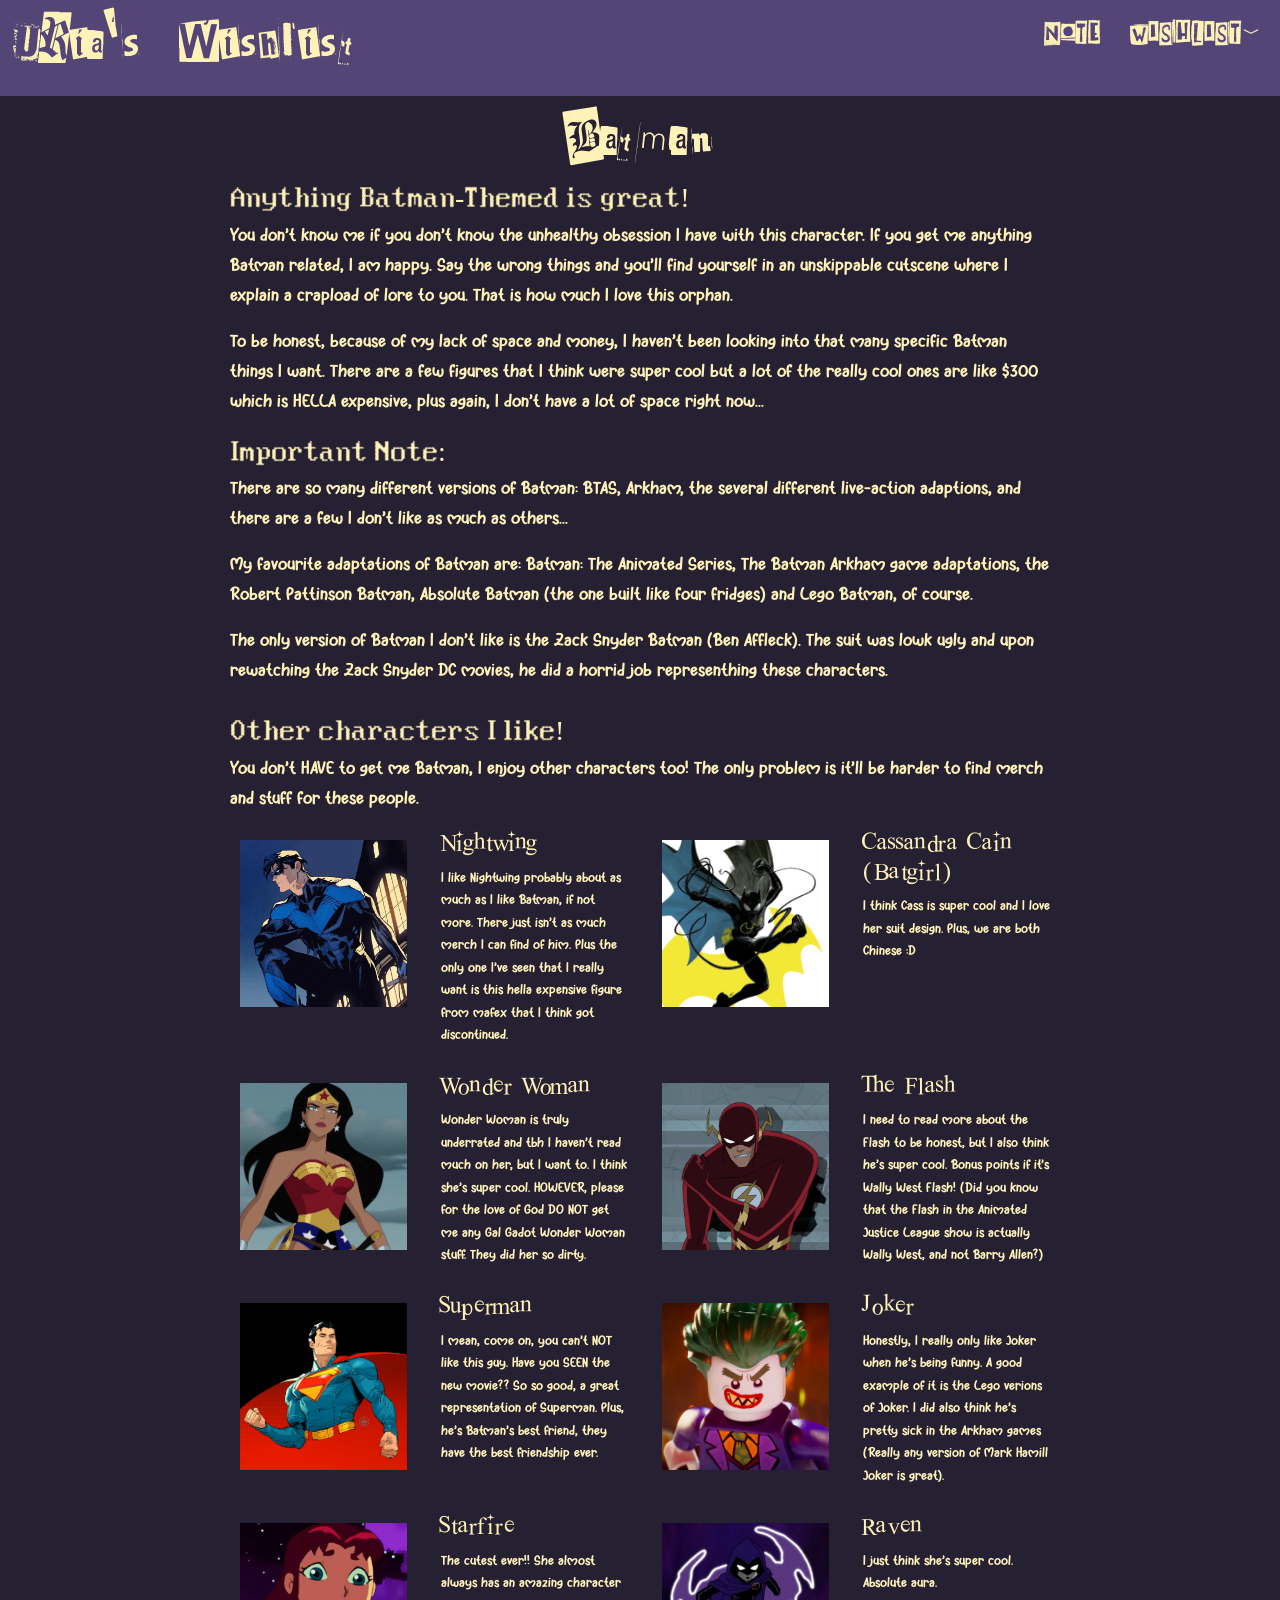
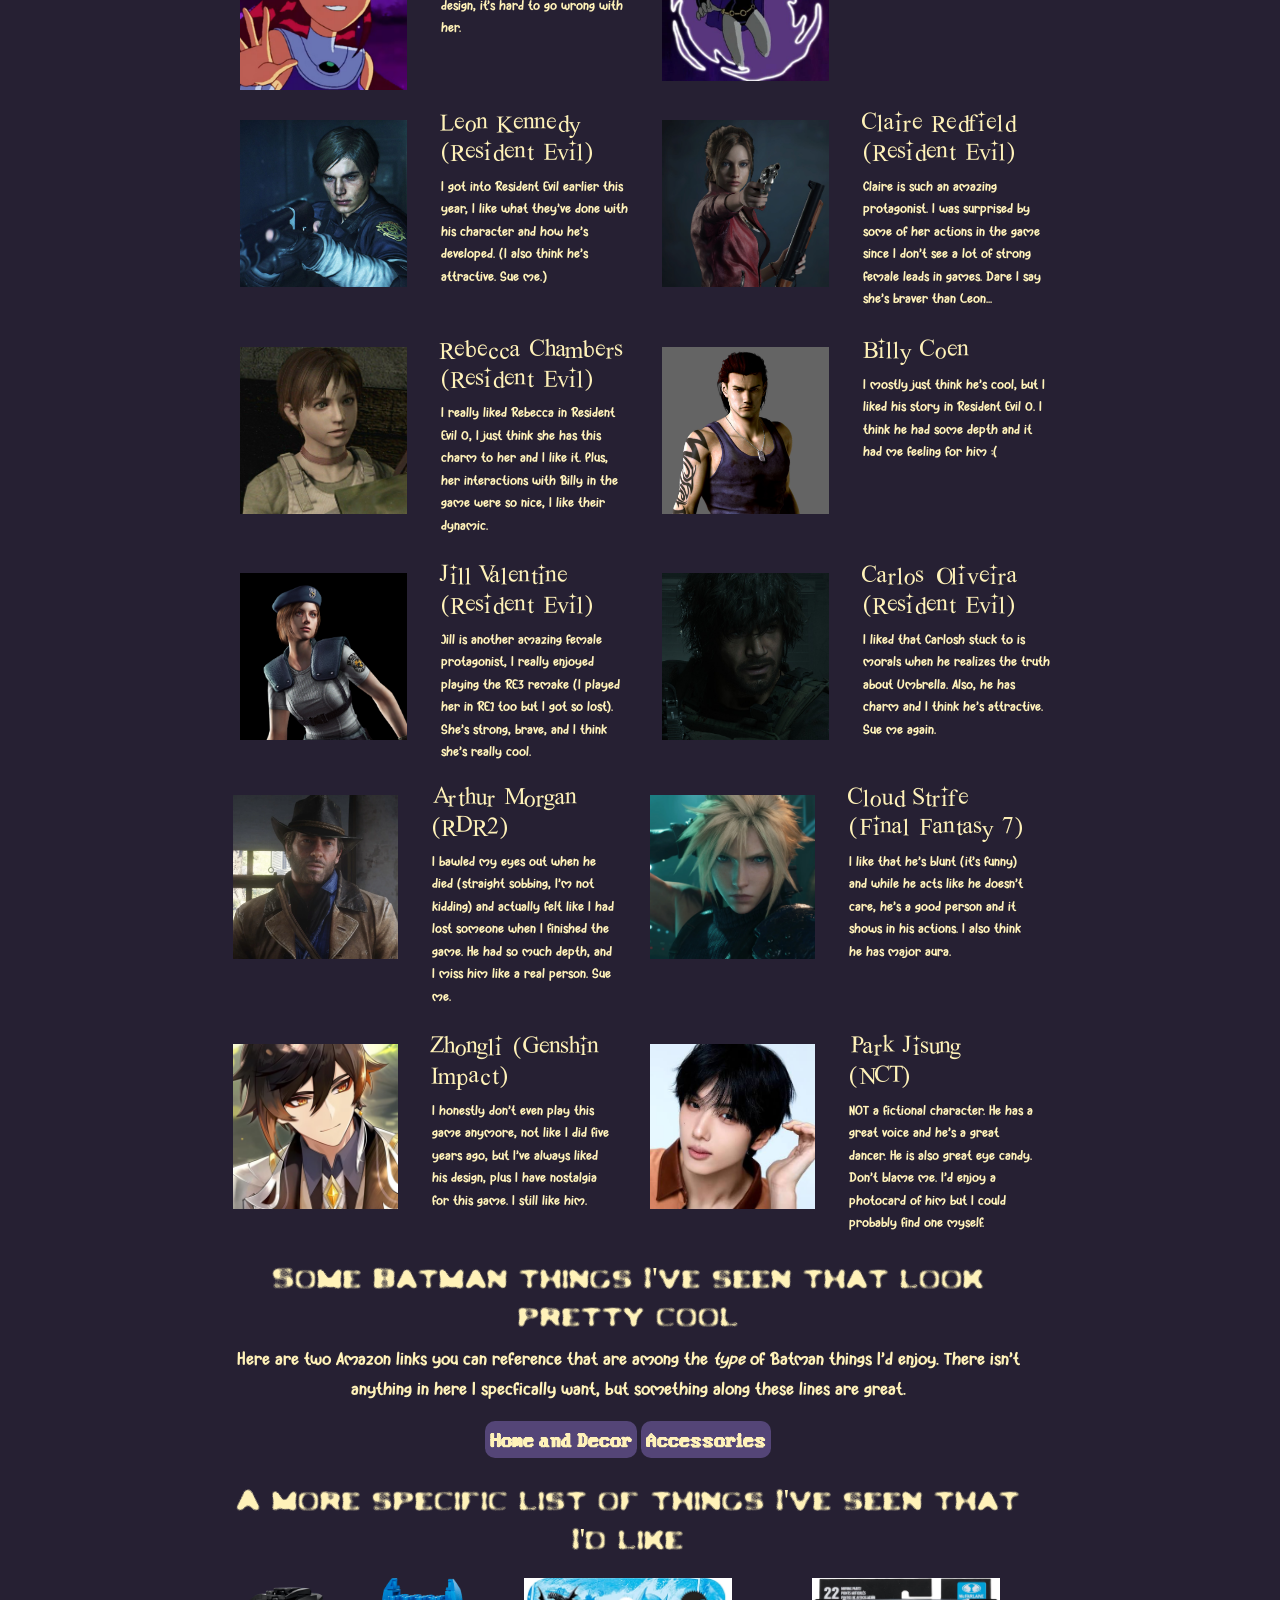
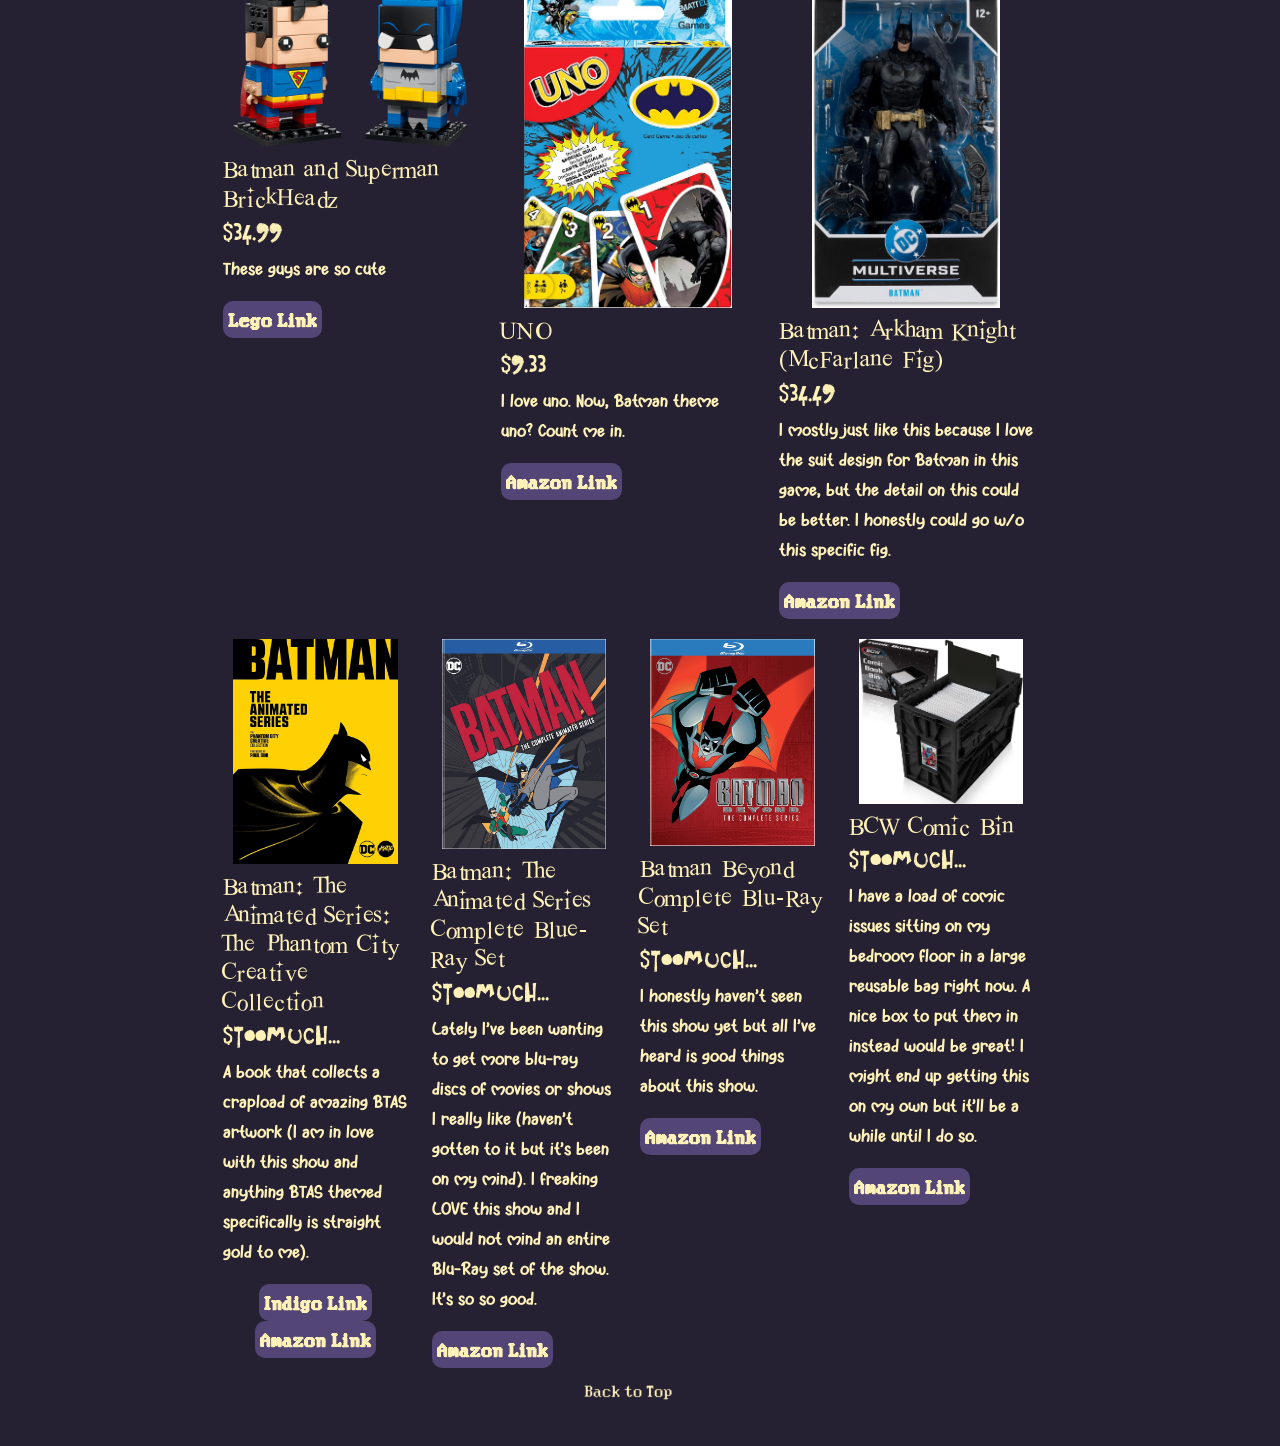
==== commit fee4493a: "updated fonts + added a bit more content. planning to just make a new page." ====
--- a/batman.html
+++ b/batman.html
@@ -32,7 +32,7 @@
     <div class="title">
         <div class="row">
             <div class="col-6">
-                <h1 style="text-align: left;">Uria's Wishlist</p>
+                <h1 style="text-align: left;" id="top">Uria's Wishlist</p>
             </div>
             
             <div class="col-6">
@@ -69,6 +69,247 @@
             <p>My favourite adaptations of Batman are: Batman: The Animated Series, The Batman Arkham game adaptations, the Robert Pattinson Batman, Absolute Batman (the one built like four fridges) and Lego Batman, of course.</p>
             <p>The only version of Batman I don't like is the Zack Snyder Batman (Ben Affleck). The suit was lowk ugly and upon rewatching the Zack Snyder DC movies, he did a horrid job representhing these characters.</p>
         </div>
+
+        <!--title + nightwing and cass-->
+        <div class="row">
+
+            <h3>Other characters I like!</h3>
+            <p>You don't HAVE to get me Batman, I enjoy other characters too! The only problem is it'll be harder to find merch and stuff for these people.</p>
+
+            <div class="col-sm-3">
+                <img src="css/otherchars/nightwing.png" alt="nightwing">
+                
+            </div>
+
+            <div class="col-sm-3">
+                <h4>Nightwing</h4>
+                <p class="tiny">I like Nightwing probably about as much as I like Batman, if not more. There just isn't as much 
+                    merch I can find of him. Plus the only one I've seen that I really want is this hella expensive figure from 
+                    mafex that I think got discontinued.</p>
+            </div>
+
+            <div class="col-sm-3">
+                <img src="css/otherchars/casscain.png" alt="cassandra cain (batgirl)">
+            </div>
+
+            <div class="col-sm-3">
+                <h4>Cassandra Cain (Batgirl)</h4>
+                <p class="tiny">I think Cass is super cool and I love her suit design. Plus, we are both Chinese :D</p>
+            </div>
+        </div>
+
+        <!--wonder woman + flash-->
+        <div class="row">
+
+            <div class="col-sm-3">
+                <img src="css/otherchars/wonderwoman.png" alt="wonder woman">    
+            </div>
+
+            <div class="col-sm-3">
+                <h4>Wonder Woman</h4>
+                <p class="tiny">Wonder Woman is truly underrated and tbh I haven't read much on her, but I want to.
+                     I think she's super cool. HOWEVER, please for the love of God DO NOT get me any Gal Gadot Wonder Woman
+                    stuff. They did her so dirty.</p>
+            </div>
+
+            <div class="col-sm-3">
+                <img src="css/otherchars/flash.png" alt="the flash">
+            </div>
+
+            <div class="col-sm-3">
+                <h4>The Flash</h4>
+                <p class="tiny">I need to read more about the Flash to be honest, but I also think he's super cool. Bonus points if 
+                    it's Wally West Flash! (Did you know that the Flash in the Animated Justice League show is actually Wally West, 
+                    and not Barry Allen?)</p>
+            </div>
+        </div>
+
+        <!-- superman + joker -->
+        <div class="row">
+
+            <div class="col-sm-3">
+                <img src="css/otherchars/superman.png" alt="superman">
+                
+            </div>
+
+            <div class="col-sm-3">
+                <h4>Superman</h4>
+                <p class="tiny">I mean, come on, you can't NOT like this guy. Have you SEEN the new movie?? So so good, a great
+                    representation of Superman. Plus, he's Batman's best friend, they have the best friendship ever.
+                </p>
+            </div>
+
+            <div class="col-sm-3">
+                <img src="css/otherchars/joker.png" alt="joker">
+            </div>
+
+            <div class="col-sm-3">
+                <h4>Joker</h4>
+                <p class="tiny">Honestly, I really only like Joker when he's being funny. A good example of it is the Lego verions of Joker.
+                    I did also think he's pretty sick in the Arkham games (Really any version of Mark Hamill Joker is great). 
+                </p>
+            </div>
+
+        </div>
+
+        <!-- starfire + raven -->
+        <div class="row">
+
+            <div class="col-sm-3">
+                <img src="css/otherchars/starfire.png" alt="starfire">
+                
+            </div>
+
+            <div class="col-sm-3">
+                <h4>Starfire</h4>
+                <p class="tiny">The cutest ever!! She almost always has an amazing character design, it's hard to go wrong with her.</p>
+            </div>
+
+            <div class="col-sm-3">
+                <img src="css/otherchars/raven.png" alt="raven">
+            </div>
+
+            <div class="col-sm-3">
+                <h4>Raven</h4>
+                <p class="tiny">I just think she's super cool. Absolute aura.</p>
+            </div>
+
+            
+        </div>
+
+        <!-- leon + claire -->
+        <div class="row">
+            <div class="col-sm-3">
+                <img src="css/otherchars/leonkennedy.png" alt="leon kennedy">
+            </div>
+
+            <div class="col-sm-3">
+                <h4>Leon Kennedy (Resident Evil)</h4>
+                <p class="tiny">I got into Resident Evil earlier this year, I like what they've done with his character and how he's developed. (I also think he's attractive. Sue me.)</p>
+            </div>
+
+            <div class="col-sm-3">
+                <img src="css/otherchars/claireredfield.png" alt="claire redfield">
+                
+            </div>
+
+            <div class="col-sm-3">
+                <h4>Claire Redfield (Resident Evil)</h4>
+                <p class="tiny">Claire is such an amazing protagonist. I was surprised by some of her actions in the game since
+                    I don't see a lot of strong female leads in games. Dare I say she's braver than Leon...
+                </p>
+            </div>
+
+        </div>
+
+        <!-- rebecca + billy -->
+        <div class="row">
+
+            <div class="col-sm-3">
+                <img src="css/otherchars/rebeccachambers.png" alt="rebecca chambers (resident evil)">
+            </div>
+
+            <div class="col-sm-3">
+                <h4>Rebecca Chambers (Resident Evil)</h4>
+                <p class="tiny">I really liked Rebecca in Resident Evil 0, I just think she has this charm to her and I like it. Plus, her 
+                    interactions with Billy in the game were so nice, I like their dynamic.
+                </p>
+            </div>
+
+            <div class="col-sm-3">
+                <img src="css/otherchars/billycoen.png" alt="billy coen (resident evil)">
+                
+            </div>
+
+            <div class="col-sm-3">
+                <h4>Billy Coen</h4>
+                <p class="tiny">I mostly just think he's cool, but I liked his story in Resident Evil 0. I think he had some depth
+                    and it had me feeling for him :(
+                </p>
+            </div>
+
+           
+        </div>
+
+        <!-- carlos + jill-->
+        <div class="row">
+            <div class="col-sm-3">
+                <img src="css/otherchars/jillvalentine.png" alt="jill valentine (resident evil)">
+            </div>
+
+            <div class="col-sm-3">
+                <h4>Jill Valentine (Resident Evil)</h4>
+                <p class="tiny">Jill is another amazing female protagonist, I really enjoyed playing the RE3 remake 
+                    (I played her in RE1 too but I got so lost). She's strong, brave, and I think she's really cool.</p>
+            </div>
+
+            <div class="col-sm-3">
+                <img src="css/otherchars/carlosoliveira.jpg" alt="Carlos Oliveira (resident evil)">
+                
+            </div>
+
+            <div class="col-sm-3">
+                <h4>Carlos Oliveira (Resident Evil)</h4>
+                <p class="tiny">I liked that Carlosh stuck to is morals when he realizes the truth about Umbrella.
+                    Also, he has charm and I think he's attractive. Sue me again.</p>
+                </p>
+            </div>
+
+        <!-- arthur + cloud-->
+        <div class="row">
+
+            <div class="col-sm-3">
+                <img src="css/otherchars/arthurmorgan.png" alt="arthur morgan (red dead redemption 2)">
+                
+            </div>
+
+            <div class="col-sm-3">
+                <h4>Arthur Morgan (RDR2)</h4>
+                <p class="tiny">I bawled my eyes out when he died (straight sobbing, I'm not kidding) and actually felt
+                     like I had lost someone when I finished the game. He had so much depth, and I miss him like a real
+                     person. Sue me.
+                </p>
+            </div>
+
+            <div class="col-sm-3">
+                <img src="css/otherchars/cloudstrife.png" alt="cloud strife (final fantasy 7)">
+            </div>
+
+            <div class="col-sm-3">
+                <h4>Cloud Strife (Final Fantasy 7)</h4>
+                <p class="tiny">I like that he's blunt (it's funny) and while he acts like he doesn't care, he's a good person
+                    and it shows in his actions. I also think he has major aura.
+                </p>
+            </div>
+        </div>
+
+        <!-- zhongli _ jisung-->
+        <div class="row">
+
+            <div class="col-sm-3">
+                <img src="css/otherchars/zhongli.png" alt="zhongli (genshin impact)">
+                
+            </div>
+
+            <div class="col-sm-3">
+                <h4>Zhongli (Genshin Impact)</h4>
+                <p class="tiny">I honestly don't even play this game anymore, not like I did five years ago, but I've always liked
+                    his design, plus I have nostalgia for this game. I still like him.
+                </p>
+            </div>
+
+            <div class="col-sm-3">
+                <img src="css/otherchars/parkjisung.png" alt="Park Jisung (NCT)">
+            </div>
+
+            <div class="col-sm-3">
+                <h4>Park Jisung (NCT)</h4>
+                <p class="tiny">NOT a fictional character. He has a great voice and he's a great dancer. He is also
+                    great eye candy. Don't blame me. I'd enjoy a photocard of him but I could probably find one myself.
+                </p>
+            </div>
+        </div>
+
         <div class="row">
 
             <h2>Some Batman things I've seen that look pretty cool</h2>
@@ -129,7 +370,7 @@
             <div class="col-md-3">                
                 <img src="css/images/btas.phantom.png">
                 <h4>Batman: The Animated Series: The Phantom City Creative Collection</h4>
-                <h5>$too much...</h5>
+                <h5>$ too much...</h5>
                 <p>A book that collects a crapload of amazing BTAS artwork (I am in love with this show and anything BTAS
                     themed specifically is straight gold to me).</p>
 
@@ -145,7 +386,7 @@
             <div class="col-md-3">
                 <img src="css/images/btas.bluray.png">
                 <h4>Batman: The Animated Series Complete Blue-Ray Set</h4>
-                <h5>$too much...</h5>
+                <h5>$ too much...</h5>
                 <p>Lately I've been wanting to get more blu-ray discs of movies or shows I really like (haven't gotten to it
                     but it's been on my mind). I freaking LOVE this show and I would not mind an entire Blu-Ray set of the show.
                     It's so so good.</p>
@@ -159,7 +400,7 @@
             <div class="col-md-3">
                 <img src="css/images/beyond.bluray.png">
                 <h4>Batman Beyond Complete Blu-Ray Set</h4>
-                <h5>$too much...</h5>
+                <h5>$ too much...</h5>
                 <p>I honestly haven't seen this show yet but all I've heard is good things about this show.</p>
 
                 <nav>
@@ -172,7 +413,7 @@
             <div class="col-md-3">                
                 <img src="css/images/bcw.png">
                 <h4>BCW Comic Bin</h4>
-                <h5>$too much...</h5>
+                <h5>$ too much...</h5>
                 <p>I have a load of comic issues sitting on my bedroom floor in a large reusable bag right now. A nice box to put
                     them in instead would be great! I might end up getting this on my own but it'll be a while until I do so.</p>
 
@@ -183,5 +424,8 @@
             </div>
 
         </div>
+        <div class="row">
+            <a href="#top" class="text-center">Back to Top</a>
+        </div>
     </div>
 </body>
--- a/css/style.css
+++ b/css/style.css
@@ -30,9 +30,25 @@
 }
 @font-face{
     font-family:"love";
-    src: url("woff/Love.woff") format("woff");
-    font-weight: normal;
-    font-style: normal;
+    src: url("woff/Ice-Cream.woff") format("woff");
+    font-weight: normal;
+    font-style: normal;
+}
+@font-face{
+    font-family:"artpostblack";
+    src: url("woff/Art Post black.woff2") format("woff2");
+    font-weight: normal;
+    font-style: normal;
+}
+@font-face{
+    font-family:"artpost";
+    src: url("woff/Art Post.woff2") format("woff2");
+    font-weight: normal;
+    font-style: normal;
+}
+@font-face{
+    font-family: "arcade";
+    src: url("woff/ARCADE.woff2") format("woff2");  
 }
 body {
     background-color: rgb(38, 32, 51);
@@ -54,10 +70,18 @@
 }
 h4{
     font-family: "newromantics";
-    letter-spacing: 2px;
+    letter-spacing: 3px;
+}
+h5{
+    font-family: "artpostblack";
 }
 p{
     font-family: "love";
+    font-size: 20px;
+}
+
+.tiny{
+    font-size: 15px;
 }
 
 .container {
@@ -92,11 +116,14 @@
     max-height:350px;
 }
 
-.active, li a.active {
-    text-decoration: underline;
+a{  
+    font-family: "bluescreen";
+    color: rgb(255, 242, 185);
+    text-decoration: none;
 }
 
 ul {
+    
     align-content: right;
     float: right;
     list-style-type: none;
@@ -105,6 +132,7 @@
 }
 
 li {
+    
     font-size: large;
     float:left;
     text-align: right;
@@ -112,16 +140,19 @@
 }
 
 li a,.dropbtn {
+    font-family: "artpost";
     color: rgb(255, 242, 185);
     display: inline-block;
     text-align: center;
     padding: 5px 15px;
     text-decoration: none;
 }
-
+.active, li a.active {
+    text-decoration: underline;
+}
 li a:hover,.dropdown:hover .dropbtn {
     text-decoration: underline;
-    text-shadow:rgb(38, 32, 51);
+    text-shadow: 0px 0px 5px rgb(38, 32, 51);
 }
 
 li.dropdown {
@@ -129,6 +160,7 @@
 }
 
 .dropdown-content {
+    
     display: none;
     position: absolute;
     background-color: rgb(114, 100, 148);
@@ -138,6 +170,7 @@
 }
 
 .dropdown-content a {
+    font-family: "artpostblack";
     padding: 12px 16px;
     text-decoration: none;
     display: block;
@@ -152,6 +185,9 @@
     display: block;
 }
 nav{
+    font-family: "bluescreen";
+    letter-spacing: 1px;
+    font-size: 15px;
     height:auto;
     display: inline-block;
     text-align: center;
@@ -161,10 +197,7 @@
     text-decoration: underline;
 }
 
-a{
-    color: rgb(255, 242, 185);
-    text-decoration: none;
-}
+
 
 nav a{
     display: inline-block;
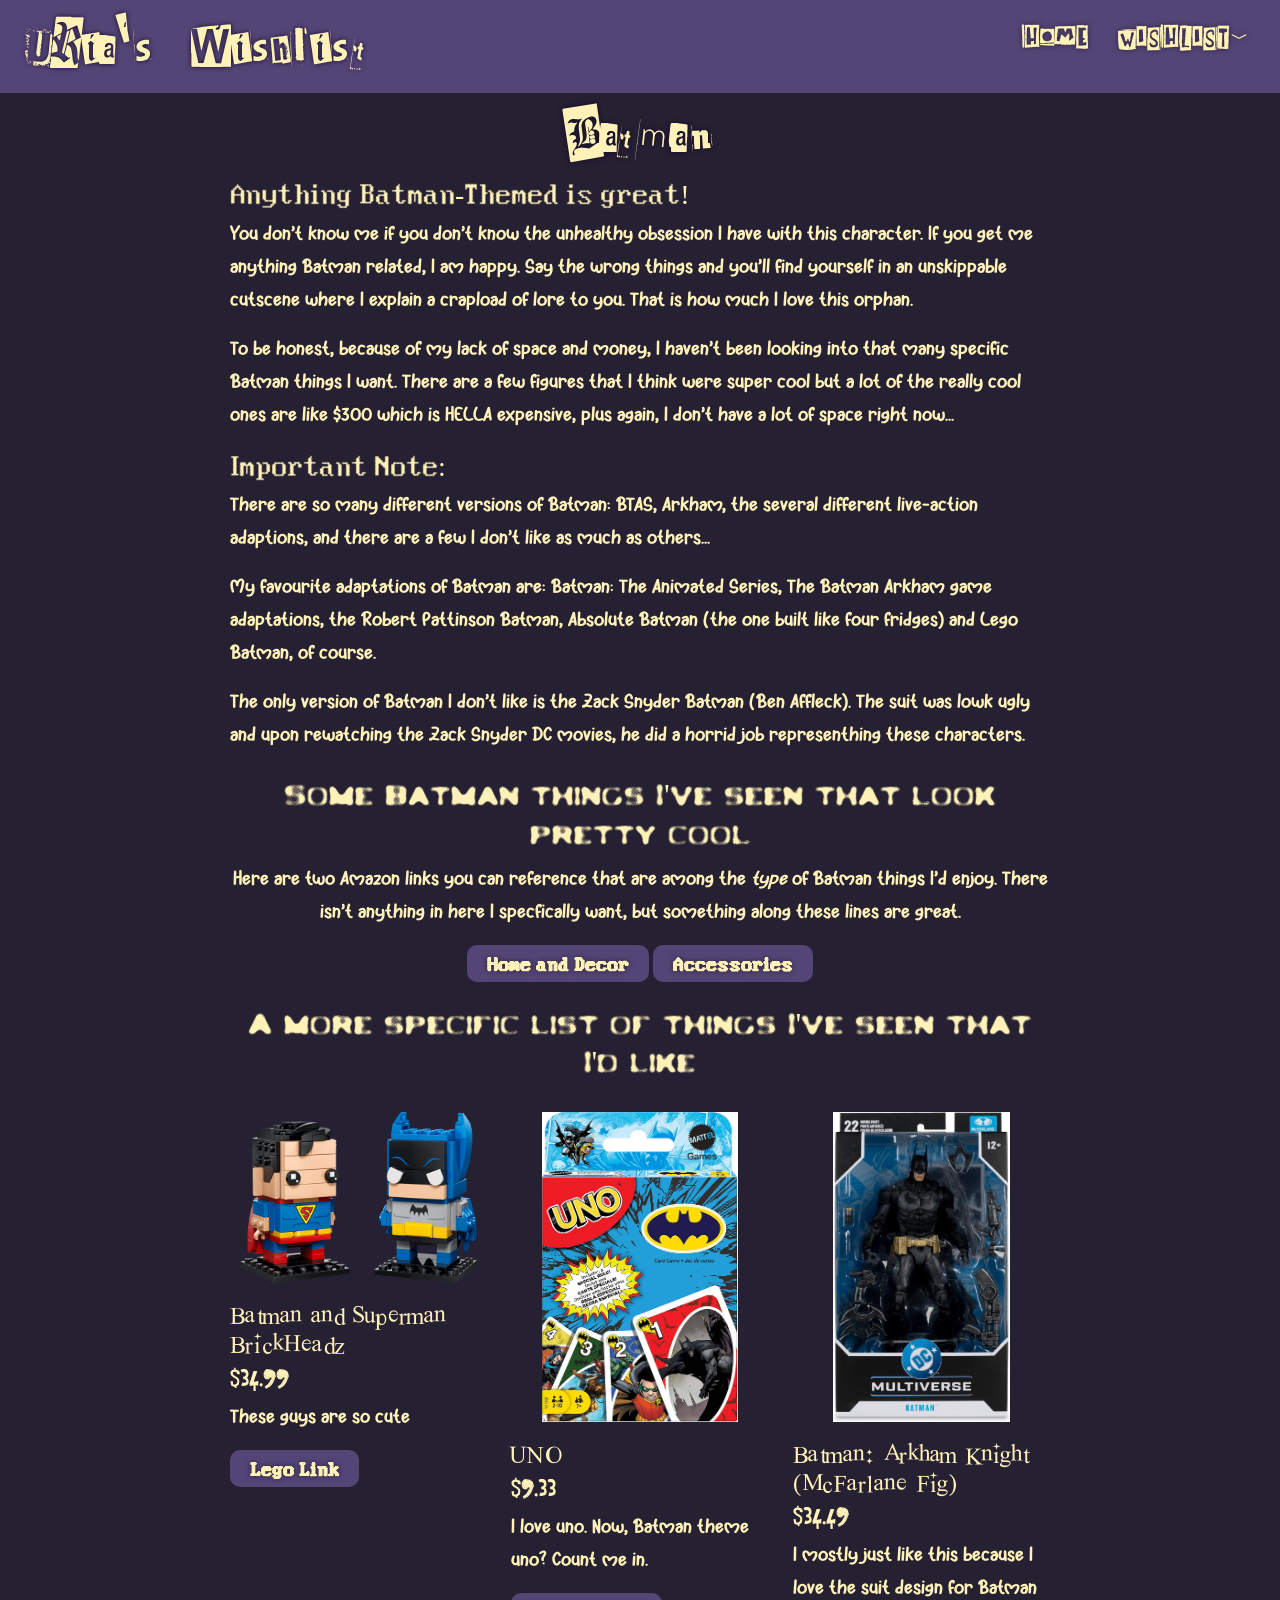
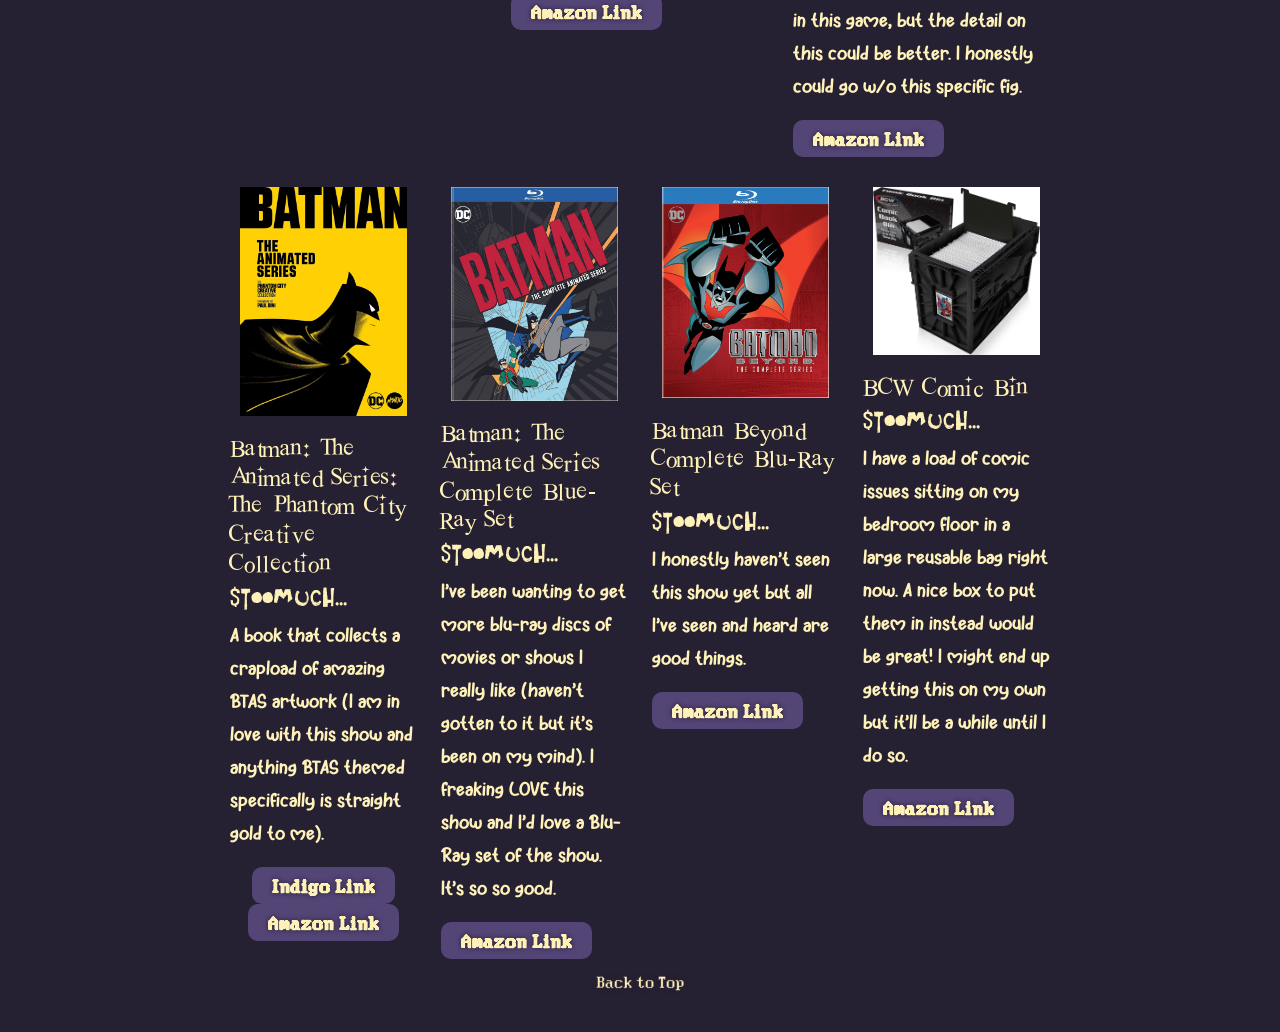
==== commit 88b681b4: "FINISHED!!! for now." ====
--- a/batman.html
+++ b/batman.html
@@ -29,29 +29,27 @@
 </style>
 
 <body>
-    <div class="title">
-        <div class="row">
+        <div class="row"id="title">
             <div class="col-6">
-                <h1 style="text-align: left;" id="top">Uria's Wishlist</p>
+                <h1 style="text-align: left;" id="top">Uria's Wishlist</h1>
             </div>
             
             <div class="col-6">
                 <ul>
-                <li><a href="index.html">Note</a></li>
+                <li><a href="index.html">Home</a></li>
                 <li class="dropdown">
                     <a href="javascript:void(0)" class="dropbtn">Wishlist<i class="bi bi-chevron-compact-down"></i></a>
                     <div class="dropdown-content"> 
                         <a href="batman.html" class="active">Batman</a>
                         <a href="fugglers.html">Fugglers</a>
                         <a href="makeup.html">Makeup</a>
+                        <a href="extras.html">extras</a>  
                         
                     </div>
                 </li>
                 </ul>
             </div>
-
         </div>
-    </div>
     <div class="container lg-mt-2 mb-4">
         <div class="row">
 
@@ -70,245 +68,6 @@
             <p>The only version of Batman I don't like is the Zack Snyder Batman (Ben Affleck). The suit was lowk ugly and upon rewatching the Zack Snyder DC movies, he did a horrid job representhing these characters.</p>
         </div>
 
-        <!--title + nightwing and cass-->
-        <div class="row">
-
-            <h3>Other characters I like!</h3>
-            <p>You don't HAVE to get me Batman, I enjoy other characters too! The only problem is it'll be harder to find merch and stuff for these people.</p>
-
-            <div class="col-sm-3">
-                <img src="css/otherchars/nightwing.png" alt="nightwing">
-                
-            </div>
-
-            <div class="col-sm-3">
-                <h4>Nightwing</h4>
-                <p class="tiny">I like Nightwing probably about as much as I like Batman, if not more. There just isn't as much 
-                    merch I can find of him. Plus the only one I've seen that I really want is this hella expensive figure from 
-                    mafex that I think got discontinued.</p>
-            </div>
-
-            <div class="col-sm-3">
-                <img src="css/otherchars/casscain.png" alt="cassandra cain (batgirl)">
-            </div>
-
-            <div class="col-sm-3">
-                <h4>Cassandra Cain (Batgirl)</h4>
-                <p class="tiny">I think Cass is super cool and I love her suit design. Plus, we are both Chinese :D</p>
-            </div>
-        </div>
-
-        <!--wonder woman + flash-->
-        <div class="row">
-
-            <div class="col-sm-3">
-                <img src="css/otherchars/wonderwoman.png" alt="wonder woman">    
-            </div>
-
-            <div class="col-sm-3">
-                <h4>Wonder Woman</h4>
-                <p class="tiny">Wonder Woman is truly underrated and tbh I haven't read much on her, but I want to.
-                     I think she's super cool. HOWEVER, please for the love of God DO NOT get me any Gal Gadot Wonder Woman
-                    stuff. They did her so dirty.</p>
-            </div>
-
-            <div class="col-sm-3">
-                <img src="css/otherchars/flash.png" alt="the flash">
-            </div>
-
-            <div class="col-sm-3">
-                <h4>The Flash</h4>
-                <p class="tiny">I need to read more about the Flash to be honest, but I also think he's super cool. Bonus points if 
-                    it's Wally West Flash! (Did you know that the Flash in the Animated Justice League show is actually Wally West, 
-                    and not Barry Allen?)</p>
-            </div>
-        </div>
-
-        <!-- superman + joker -->
-        <div class="row">
-
-            <div class="col-sm-3">
-                <img src="css/otherchars/superman.png" alt="superman">
-                
-            </div>
-
-            <div class="col-sm-3">
-                <h4>Superman</h4>
-                <p class="tiny">I mean, come on, you can't NOT like this guy. Have you SEEN the new movie?? So so good, a great
-                    representation of Superman. Plus, he's Batman's best friend, they have the best friendship ever.
-                </p>
-            </div>
-
-            <div class="col-sm-3">
-                <img src="css/otherchars/joker.png" alt="joker">
-            </div>
-
-            <div class="col-sm-3">
-                <h4>Joker</h4>
-                <p class="tiny">Honestly, I really only like Joker when he's being funny. A good example of it is the Lego verions of Joker.
-                    I did also think he's pretty sick in the Arkham games (Really any version of Mark Hamill Joker is great). 
-                </p>
-            </div>
-
-        </div>
-
-        <!-- starfire + raven -->
-        <div class="row">
-
-            <div class="col-sm-3">
-                <img src="css/otherchars/starfire.png" alt="starfire">
-                
-            </div>
-
-            <div class="col-sm-3">
-                <h4>Starfire</h4>
-                <p class="tiny">The cutest ever!! She almost always has an amazing character design, it's hard to go wrong with her.</p>
-            </div>
-
-            <div class="col-sm-3">
-                <img src="css/otherchars/raven.png" alt="raven">
-            </div>
-
-            <div class="col-sm-3">
-                <h4>Raven</h4>
-                <p class="tiny">I just think she's super cool. Absolute aura.</p>
-            </div>
-
-            
-        </div>
-
-        <!-- leon + claire -->
-        <div class="row">
-            <div class="col-sm-3">
-                <img src="css/otherchars/leonkennedy.png" alt="leon kennedy">
-            </div>
-
-            <div class="col-sm-3">
-                <h4>Leon Kennedy (Resident Evil)</h4>
-                <p class="tiny">I got into Resident Evil earlier this year, I like what they've done with his character and how he's developed. (I also think he's attractive. Sue me.)</p>
-            </div>
-
-            <div class="col-sm-3">
-                <img src="css/otherchars/claireredfield.png" alt="claire redfield">
-                
-            </div>
-
-            <div class="col-sm-3">
-                <h4>Claire Redfield (Resident Evil)</h4>
-                <p class="tiny">Claire is such an amazing protagonist. I was surprised by some of her actions in the game since
-                    I don't see a lot of strong female leads in games. Dare I say she's braver than Leon...
-                </p>
-            </div>
-
-        </div>
-
-        <!-- rebecca + billy -->
-        <div class="row">
-
-            <div class="col-sm-3">
-                <img src="css/otherchars/rebeccachambers.png" alt="rebecca chambers (resident evil)">
-            </div>
-
-            <div class="col-sm-3">
-                <h4>Rebecca Chambers (Resident Evil)</h4>
-                <p class="tiny">I really liked Rebecca in Resident Evil 0, I just think she has this charm to her and I like it. Plus, her 
-                    interactions with Billy in the game were so nice, I like their dynamic.
-                </p>
-            </div>
-
-            <div class="col-sm-3">
-                <img src="css/otherchars/billycoen.png" alt="billy coen (resident evil)">
-                
-            </div>
-
-            <div class="col-sm-3">
-                <h4>Billy Coen</h4>
-                <p class="tiny">I mostly just think he's cool, but I liked his story in Resident Evil 0. I think he had some depth
-                    and it had me feeling for him :(
-                </p>
-            </div>
-
-           
-        </div>
-
-        <!-- carlos + jill-->
-        <div class="row">
-            <div class="col-sm-3">
-                <img src="css/otherchars/jillvalentine.png" alt="jill valentine (resident evil)">
-            </div>
-
-            <div class="col-sm-3">
-                <h4>Jill Valentine (Resident Evil)</h4>
-                <p class="tiny">Jill is another amazing female protagonist, I really enjoyed playing the RE3 remake 
-                    (I played her in RE1 too but I got so lost). She's strong, brave, and I think she's really cool.</p>
-            </div>
-
-            <div class="col-sm-3">
-                <img src="css/otherchars/carlosoliveira.jpg" alt="Carlos Oliveira (resident evil)">
-                
-            </div>
-
-            <div class="col-sm-3">
-                <h4>Carlos Oliveira (Resident Evil)</h4>
-                <p class="tiny">I liked that Carlosh stuck to is morals when he realizes the truth about Umbrella.
-                    Also, he has charm and I think he's attractive. Sue me again.</p>
-                </p>
-            </div>
-
-        <!-- arthur + cloud-->
-        <div class="row">
-
-            <div class="col-sm-3">
-                <img src="css/otherchars/arthurmorgan.png" alt="arthur morgan (red dead redemption 2)">
-                
-            </div>
-
-            <div class="col-sm-3">
-                <h4>Arthur Morgan (RDR2)</h4>
-                <p class="tiny">I bawled my eyes out when he died (straight sobbing, I'm not kidding) and actually felt
-                     like I had lost someone when I finished the game. He had so much depth, and I miss him like a real
-                     person. Sue me.
-                </p>
-            </div>
-
-            <div class="col-sm-3">
-                <img src="css/otherchars/cloudstrife.png" alt="cloud strife (final fantasy 7)">
-            </div>
-
-            <div class="col-sm-3">
-                <h4>Cloud Strife (Final Fantasy 7)</h4>
-                <p class="tiny">I like that he's blunt (it's funny) and while he acts like he doesn't care, he's a good person
-                    and it shows in his actions. I also think he has major aura.
-                </p>
-            </div>
-        </div>
-
-        <!-- zhongli _ jisung-->
-        <div class="row">
-
-            <div class="col-sm-3">
-                <img src="css/otherchars/zhongli.png" alt="zhongli (genshin impact)">
-                
-            </div>
-
-            <div class="col-sm-3">
-                <h4>Zhongli (Genshin Impact)</h4>
-                <p class="tiny">I honestly don't even play this game anymore, not like I did five years ago, but I've always liked
-                    his design, plus I have nostalgia for this game. I still like him.
-                </p>
-            </div>
-
-            <div class="col-sm-3">
-                <img src="css/otherchars/parkjisung.png" alt="Park Jisung (NCT)">
-            </div>
-
-            <div class="col-sm-3">
-                <h4>Park Jisung (NCT)</h4>
-                <p class="tiny">NOT a fictional character. He has a great voice and he's a great dancer. He is also
-                    great eye candy. Don't blame me. I'd enjoy a photocard of him but I could probably find one myself.
-                </p>
-            </div>
-        </div>
 
         <div class="row">
 
@@ -387,8 +146,8 @@
                 <img src="css/images/btas.bluray.png">
                 <h4>Batman: The Animated Series Complete Blue-Ray Set</h4>
                 <h5>$ too much...</h5>
-                <p>Lately I've been wanting to get more blu-ray discs of movies or shows I really like (haven't gotten to it
-                    but it's been on my mind). I freaking LOVE this show and I would not mind an entire Blu-Ray set of the show.
+                <p>I've been wanting to get more blu-ray discs of movies or shows I really like (haven't gotten to it
+                    but it's been on my mind). I freaking LOVE this show and I'd love a Blu-Ray set of the show.
                     It's so so good.</p>
 
                     <nav>
@@ -401,7 +160,7 @@
                 <img src="css/images/beyond.bluray.png">
                 <h4>Batman Beyond Complete Blu-Ray Set</h4>
                 <h5>$ too much...</h5>
-                <p>I honestly haven't seen this show yet but all I've heard is good things about this show.</p>
+                <p>I honestly haven't seen this show yet but all I've seen and heard are good things.</p>
 
                 <nav>
                     <a href="https://www.amazon.ca/dp/B07YTD41C2/?coliid=I3PM2X3QL4TOGR&colid=1A84GGNGTB099&psc=1&ref_=list_c_wl_lv_ov_lig_dp_it">
--- a/css/style.css
+++ b/css/style.css
@@ -56,10 +56,12 @@
 }
 
 h1{
+    margin-top: 15px;
     padding: 0px 10px;
     font-family: "blackcasper";
     font-size: 50px;
     letter-spacing: 2px;
+    text-shadow: 0px 0px 5px rgb(18, 10, 39);
 }
 h2{
     font-family: "led";
@@ -77,7 +79,7 @@
 }
 p{
     font-family: "love";
-    font-size: 20px;
+    font-size: 22px;
 }
 
 .tiny{
@@ -91,12 +93,6 @@
     padding: 10px;
     text-align: left;
 }
-
-.title {
-    background-color: rgb(84, 69, 119);
-    padding-top: 10px;
-}
-
 .col {
     float: center;
     width: max-content;
@@ -106,20 +102,27 @@
 .row{
     padding: 5px;
 }
-
+#title {
+    background-color: rgb(84, 69, 119);
+    padding: 5px;
+    margin: 0;
+}
 img {
     display: block;
-    padding: 10px;
+    padding: 20px 10px;
     max-width: 100%;
     margin: 0 auto;
     height: auto;
     max-height:350px;
 }
-
+#dot{
+    text-decoration: dotted;
+}
 a{  
     font-family: "bluescreen";
     color: rgb(255, 242, 185);
     text-decoration: none;
+    text-shadow: 0px 0px 5px rgb(38, 32, 51);
 }
 
 ul {
@@ -128,7 +131,7 @@
     float: right;
     list-style-type: none;
     margin: 0;
-    padding: 0;
+    padding-top: 15px;
 }
 
 li {
@@ -152,7 +155,7 @@
 }
 li a:hover,.dropdown:hover .dropbtn {
     text-decoration: underline;
-    text-shadow: 0px 0px 5px rgb(38, 32, 51);
+    text-shadow: 0px 0px 5px rgb(18, 10, 39);
 }
 
 li.dropdown {
@@ -197,8 +200,6 @@
     text-decoration: underline;
 }
 
-
-
 nav a{
     display: inline-block;
     align-content: center;
@@ -208,7 +209,6 @@
     text-decoration: none;
     font-weight: bold;
     border-radius: 10px;
-    padding: 5px;
     background-color: rgb(84, 69, 119);
 }
 
